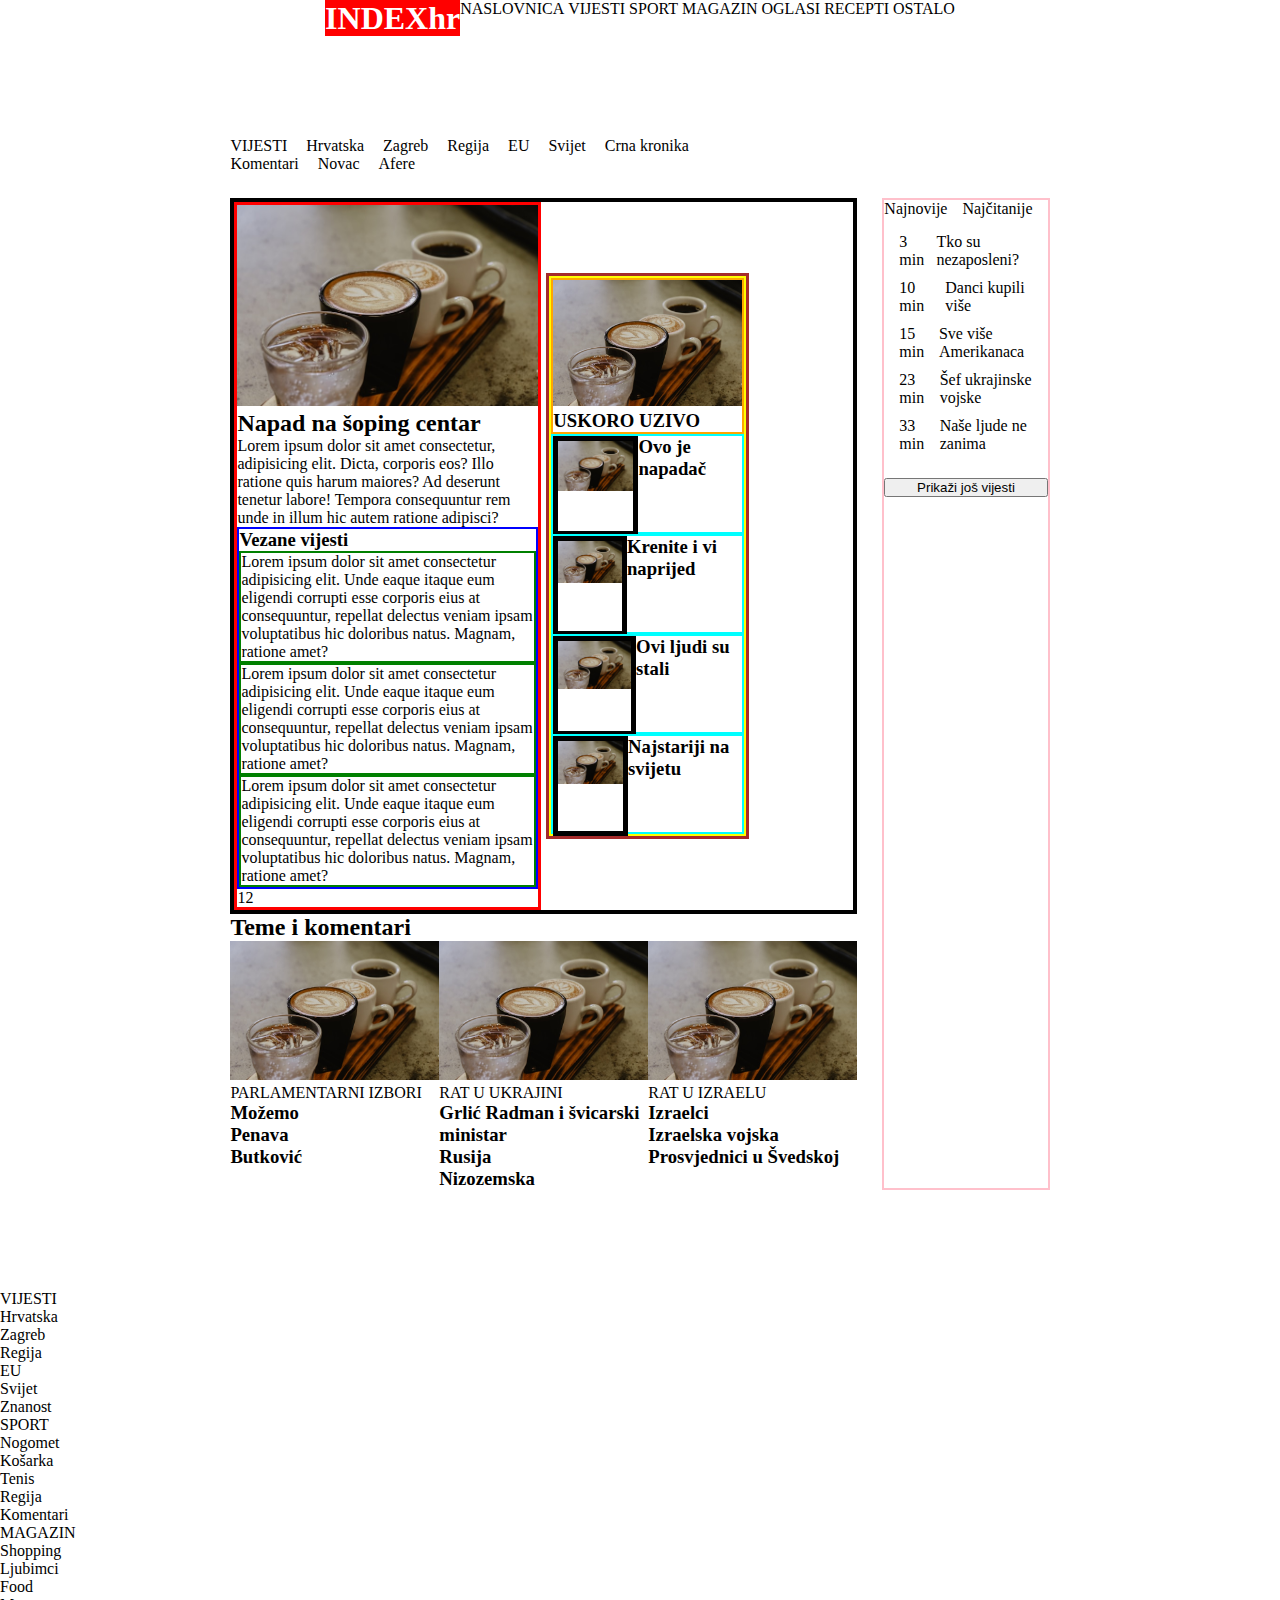
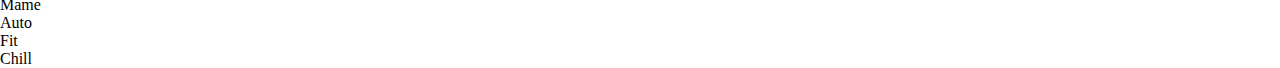
==== index.html @ 32e8eaab "Sidebar fix" ====
<!DOCTYPE html>
<html>
    <head>
        <meta name="viewport" content="width=device-width, initial-scale=1.0">
        <title>HTML & CSS practice</title>
        <link rel="stylesheet" href="style.css">
    </head>
    <body>
        <header>
            <!-- Glavna navigacija -->
            <div class="header-navbar">
                <h1 class="logo-h1"><a class="logo"  href="#" >INDEXhr</a></h1>
                <ul>
                    <li class="header-nav-item"><a href="#">NASLOVNICA</a></li>
                    <li class="header-nav-item"><a href="#">VIJESTI</a></li>
                    <li class="header-nav-item"><a href="#">SPORT</a></li>
                    <li class="header-nav-item"><a href="#">MAGAZIN</a></li>
                    <li class="header-nav-item"><a href="#">OGLASI</a></li>
                    <li class="header-nav-item"><a href="#">RECEPTI</a></li>
                    <li class="header-nav-item"><a href="#">OSTALO</a></li>
                </ul>
            </div>
        </header>

        
        <div class="main-homepage">
        
            <!-- navigacija po kategoriji -->
            <div class="category-main">
                <ul class="nav">
                    <li><a href="#">VIJESTI</a></li>
                    <li><a href="#">Hrvatska</a></li>
                    <li><a href="#">Zagreb</a></li>
                    <li><a href="#">Regija</a></li>
                    <li><a href="#">EU</a></li>
                    <li><a href="#">Svijet</a></li>
                    <li><a href="#">Crna kronika</a></li>
                    <li><a href="#">Komentari</a></li>
                    <li><a href="#">Novac</a></li>
                    <li><a href="#">Afere</a></li>
                </ul>
            </div>
        

            <!-- glavni kontent-->
            <div class="main-category-content">
                <div class="top-box">
                    <!-- veci dio -->
                    <div class="left-part">
                        <div class="first-news">
                            <a class="vijesti-text-hover" href="#">
                                <div class="img-holder">
                                    <img src="./imgs/1.jpg" alt="Slika se ucitava">

                                </div>
                                <h2 class="title">Napad na šoping centar</h2>
                            </a>
                            <div class="summary">
                                <p>Lorem ipsum dolor sit amet consectetur, adipisicing elit. Dicta, corporis eos? Illo ratione quis harum maiores? Ad deserunt tenetur labore! Tempora consequuntur rem unde in illum hic autem ratione adipisci?</p>
                            </div>
                        </div>
                        
                        <div class="home-related-holder">
                            <h3 class="main-title">Vezane vijesti</h3>
                            <ul>
                                <li class="vezane-vijesti-li"><a class="vijesti-text-hover" href="#">Lorem ipsum dolor sit amet consectetur adipisicing elit. Unde eaque itaque eum eligendi corrupti esse corporis eius at consequuntur, repellat delectus veniam ipsam voluptatibus hic doloribus natus. Magnam, ratione amet?</a></li>
                                <li class="vezane-vijesti-li"><a class="vijesti-text-hover" href="#">Lorem ipsum dolor sit amet consectetur adipisicing elit. Unde eaque itaque eum eligendi corrupti esse corporis eius at consequuntur, repellat delectus veniam ipsam voluptatibus hic doloribus natus. Magnam, ratione amet?</a></li>
                                <li class="vezane-vijesti-li"><a class="vijesti-text-hover" href="#">Lorem ipsum dolor sit amet consectetur adipisicing elit. Unde eaque itaque eum eligendi corrupti esse corporis eius at consequuntur, repellat delectus veniam ipsam voluptatibus hic doloribus natus. Magnam, ratione amet?</a></li>
                            </ul>
                        </div>
                        <a class="comments" href="#">
                            <i class="comment-img"></i>
                            <span class="comment-count">12</span>
                        </a>
    
                    </div>
                    
                    
                    <!-- jednako velik kao left part -->
                    <div class="right-part">
                        <div class="other-news-holder ">
                            <a class="news-item-container" href="#">
                                <div class="news-item-holder ">
                                        <div class="img-holder">
                                            <img src="./imgs/1.jpg" alt="Slika se ucitava">
                                        </div>
                                    <h3 class="title">USKORO UZIVO</h3>
                                </div>
                            </a>
                            <a class="news-item-container" href="#">
                                <div class="news-item-holder flex">
                                    <div class="img-holder">
                                        <img src="./imgs/1.jpg" alt="Slika se ucitava">
                                    </div>
                                    <h3 class="title">Ovo je napadač</h3>
                                </div>
                            </a>
                            <a class="news-item-container" href="#">
                                <div class="news-item-holder flex">
                                    
                                    <div class="img-holder">
                                        <img src="./imgs/1.jpg" alt="Slika se ucitava">
                                    </div>
                                    <h3 class="title">Krenite i vi naprijed</h3>
                                </div>
                            </a>
                            <a class="news-item-container" href="#">
                                <div class="news-item-holder flex">
                                    
                                    <div class="img-holder">
                                        <img src="./imgs/1.jpg" alt="Slika se ucitava">
                                    </div>
                                    <h3 class="title">Ovi ljudi su stali</h3>
                                </div>
                            </a>
                            <a class="news-item-container" href="#">
                                <div class="news-item-holder flex">
                                    
                                    <div class="img-holder">
                                        <img src="./imgs/1.jpg" alt="Slika se ucitava">
                                    </div>
                                    <h3 class="title">Najstariji na svijetu</h3>
                                </div>
                            </a>
                        </div>
                    </div>
                </div>

                <!-- sirina kao top box -->
                <div class="featured-container">
                    <h2 class="main-title">Teme i komentari</h2>
                    <div class="flex">
                        <div class="featured-item">
                            <a class="vijesti-text-hover">
                                <div class="img-holder">
                                    <img src="./imgs/1.jpg" alt="Slika se ucitava">
                                </div>
                                <div class="topic vijesti-text">PARLAMENTARNI IZBORI</div>
                            </a>
                            <div>
                                <a class="vijesti-text-hover" href="#">
                                    <h3 class="title">Možemo</h3>
                                </a>
                                <a class="vijesti-text-hover" href="#">
                                    <h3 class="title">Penava</h3>
                                </a>
                                <a class="vijesti-text-hover" href="#">
                                    <h3 class="title">Butković</h3>
                                </a>
                            </div>
                        </div>
                        <div class="featured-item">
                            <a class="vijesti-text-hover">
                                <div class="img-holder">
                                    <img src="./imgs/1.jpg" alt="Slika se ucitava">
                                </div>
                                <div class="topic vijesti-text">RAT U UKRAJINI</div>
                            </a>
                            <div>
                                <a class="vijesti-text-hover" href="#">
                                    <h3 class="title">Grlić Radman i švicarski ministar</h3>
                                </a>
                                <a class="vijesti-text-hover" href="#">
                                    <h3 class="title">Rusija</h3>
                                </a>
                                <a class="vijesti-text-hover" href="#">
                                    <h3 class="title">Nizozemska</h3>
                                </a>
                            </div>
                        </div>
                        <div class="featured-item">
                            <a class="vijesti-text-hover">
                                <div class="img-holder">
                                    <img src="./imgs/1.jpg" alt="Slika se ucitava">
                                </div>
                                <div class="topic vijesti-text">RAT U IZRAELU</div>
                            </a>
                            <div>
                                <a class="vijesti-text-hover" href="#">
                                    <h3 class="title">Izraelci</h3>
                                </a>
                                <a class="vijesti-text-hover" href="#">
                                    <h3 class="title">Izraelska vojska</h3>
                                </a>
                                <a class="vijesti-text-hover" href="#">
                                    <h3 class="title">Prosvjednici u Švedskoj</h3>
                                </a>
                            </div>
                        </div>
                    </div>
                </div>
            </div>
            
            <!-- desno od main content-a -->
            <div class="home-category-timeline">
                <div class="home-cube">
                    <ul class="nav timeline-tab flex">
                        <li><a href="#">Najnovije</a></li>
                        <li><a href="#">Najčitanije</a></li>
                    </ul>
                    <div class="tab-content">
                        <ul class="ul-tab-content">
                            <li class="flex">
                                <div class="side-time">
                                    <span>3</span>
                                    <span>min</span>
                                </div>
                                <div class="title-box">
                                    <a class="vijesti-text-hover" href="#">Tko su nezaposleni?</a>
                                </div>
                            </li>
                            <li class="flex">
                                <div class="side-time">
                                    <span>10</span>
                                    <span>min</span>
                                </div>
                                <div class="title-box">
                                    <a class="vijesti-text-hover" href="#">Danci kupili više</a>
                                </div>
                            </li>
                            <li class="flex">
                                <div class="side-time">
                                    <span>15</span>
                                    <span>min</span>
                                </div>
                                <div class="title-box">
                                    <a class="vijesti-text-hover" href="#">Sve više Amerikanaca</a>
                                </div>
                            </li>
                            <li class="flex">
                                <div class="side-time">
                                    <span>23</span>
                                    <span>min</span>
                                </div>
                                <div class="title-box">
                                    <a class="vijesti-text-hover" href="#">Šef ukrajinske vojske</a>
                                </div>
                            </li>
                            <li class="flex">
                                <div class="side-time">
                                    <span>33</span>
                                    <span>min</span>
                                </div>
                                <div class="title-box">
                                    <a class="vijesti-text-hover" href="#">Naše ljude ne zanima</a>
                                </div>
                            </li>
                        </ul>
                        <button>Prikaži još vijesti</button>
                    </div>
                </div>
            </div>
        
        </div>
        <footer>
            <nav>
                <nav id="menu-footer">
                    <ul>
                        <li><a href="#">VIJESTI</a></li>
                        <li><a href="#">Hrvatska</a></li>
                        <li><a href="#">Zagreb</a></li>
                        <li><a href="#">Regija</a></li>
                        <li><a href="#">EU</a></li>
                        <li><a href="#">Svijet</a></li>
                        <li><a href="#">Znanost</a></li>
                    </ul>
                    <ul>
                        <li><a href="#">SPORT</a></li>
                        <li><a href="#">Nogomet</a></li>
                        <li><a href="#">Košarka</a></li>
                        <li><a href="#">Tenis</a></li>
                        <li><a href="#">Regija</a></li>
                        <li><a href="#">Komentari</a></li>
                    </ul>
                    <ul>
                        <li><a href="#">MAGAZIN</a></li>
                        <li><a href="#">Shopping</a></li>
                        <li><a href="#">Ljubimci</a></li>
                        <li><a href="#">Food</a></li>
                        <li><a href="#">Mame</a></li>
                        <li><a href="#">Auto</a></li>
                        <li><a href="#">Fit</a></li>
                        <li><a href="#">Chill</a></li>
                    </ul>
                </nav>
            </nav>
        </footer>
    </body>
</html>
---- style.css ----
*{
  padding: 0;
  margin: 0;
  box-sizing: border-box;
}
.header-navbar{
  width: 100%;
  background-color: white;
  overflow: auto;
  display: flex;
  justify-content: center;
}

a.logo{
  background-color: red;
  color: white;
  text-decoration: none;
}

a.logo:hover{
  color: white;
}

.header-navbar h1.logo-h1{
  text-align: center;
}

.header-navbar ul{
  list-style: none;
  text-align: left;
}

.header-navbar ul li{
  display: inline;
}

a{
  text-decoration: none;
  color: black;
}

a:hover{
  color: red;
}

.category-main ul{
  list-style: none;
  text-align: left;
}

.category-main ul li{
  display: inline;
}


.main-homepage{
  padding: 100px;
  display: grid;
  grid-template-columns: repeat(8, 1fr);
  grid-auto-rows: minmax(15px, auto);
  gap: 25px;
}


.category-main{
  grid-row: 1;
  grid-column: 2/6;
}


.main-category-content{
  grid-row: 2;
  grid-column: 2/7;
}

.home-category-timeline{
  border: 2px solid pink;
  grid-row: 2;
  grid-column: 7/8;
}


.top-box{
  display: grid;
  justify-content: center;
  align-items: center;
  grid-template-columns: repeat(6, 1fr);
  column-gap: 5px;
  gap: 5px;
  border: 4px solid black;
}

.left-part{
  grid-column: 1/4;
  grid-row: 1;
  border: 3px solid red;
}

.right-part{
  grid-column: 4/6;
  grid-row: 1;
  border: 3px solid brown;
}

.other-news-holder{
  display: grid;
  justify-content: center;
  align-items: center;
  border: 2px solid yellow;


}


.home-related-holder{
  border: 2px solid blue;
}

.home-related-holder li{
  list-style: none;
}

.vezane-vijesti-li{
  border: 2px solid green;
}


.news-item-holder{
  border: 2px solid orange;

}

.news-item-holder.flex{
  border: 2px solid cyan;
  height: 100px;

}

.news-item-holder.flex .img-holder{
  border:5px solid black;
  display: inline-block;
  height: 100px;
  width: 100px;
}

.flex{
  display:flex;
}

img{
  width: 100%;
  object-fit: contain;
}

.nav.timeline-tab li{
  list-style: none;
}

.ul-tab-content{
  padding: 5px;
  margin: 10px;
}

.ul-tab-content li{
  list-style: none;
}

.ul-tab-content li span{
  width: 100%;
}

.title-box{
  padding-left: 10px;
  padding-bottom: 10px;
}

button{
  width: 100%;
}

.nav li{
  padding-right: 15px;
}

.nav li a:hover{
  text-decoration: underline;
}
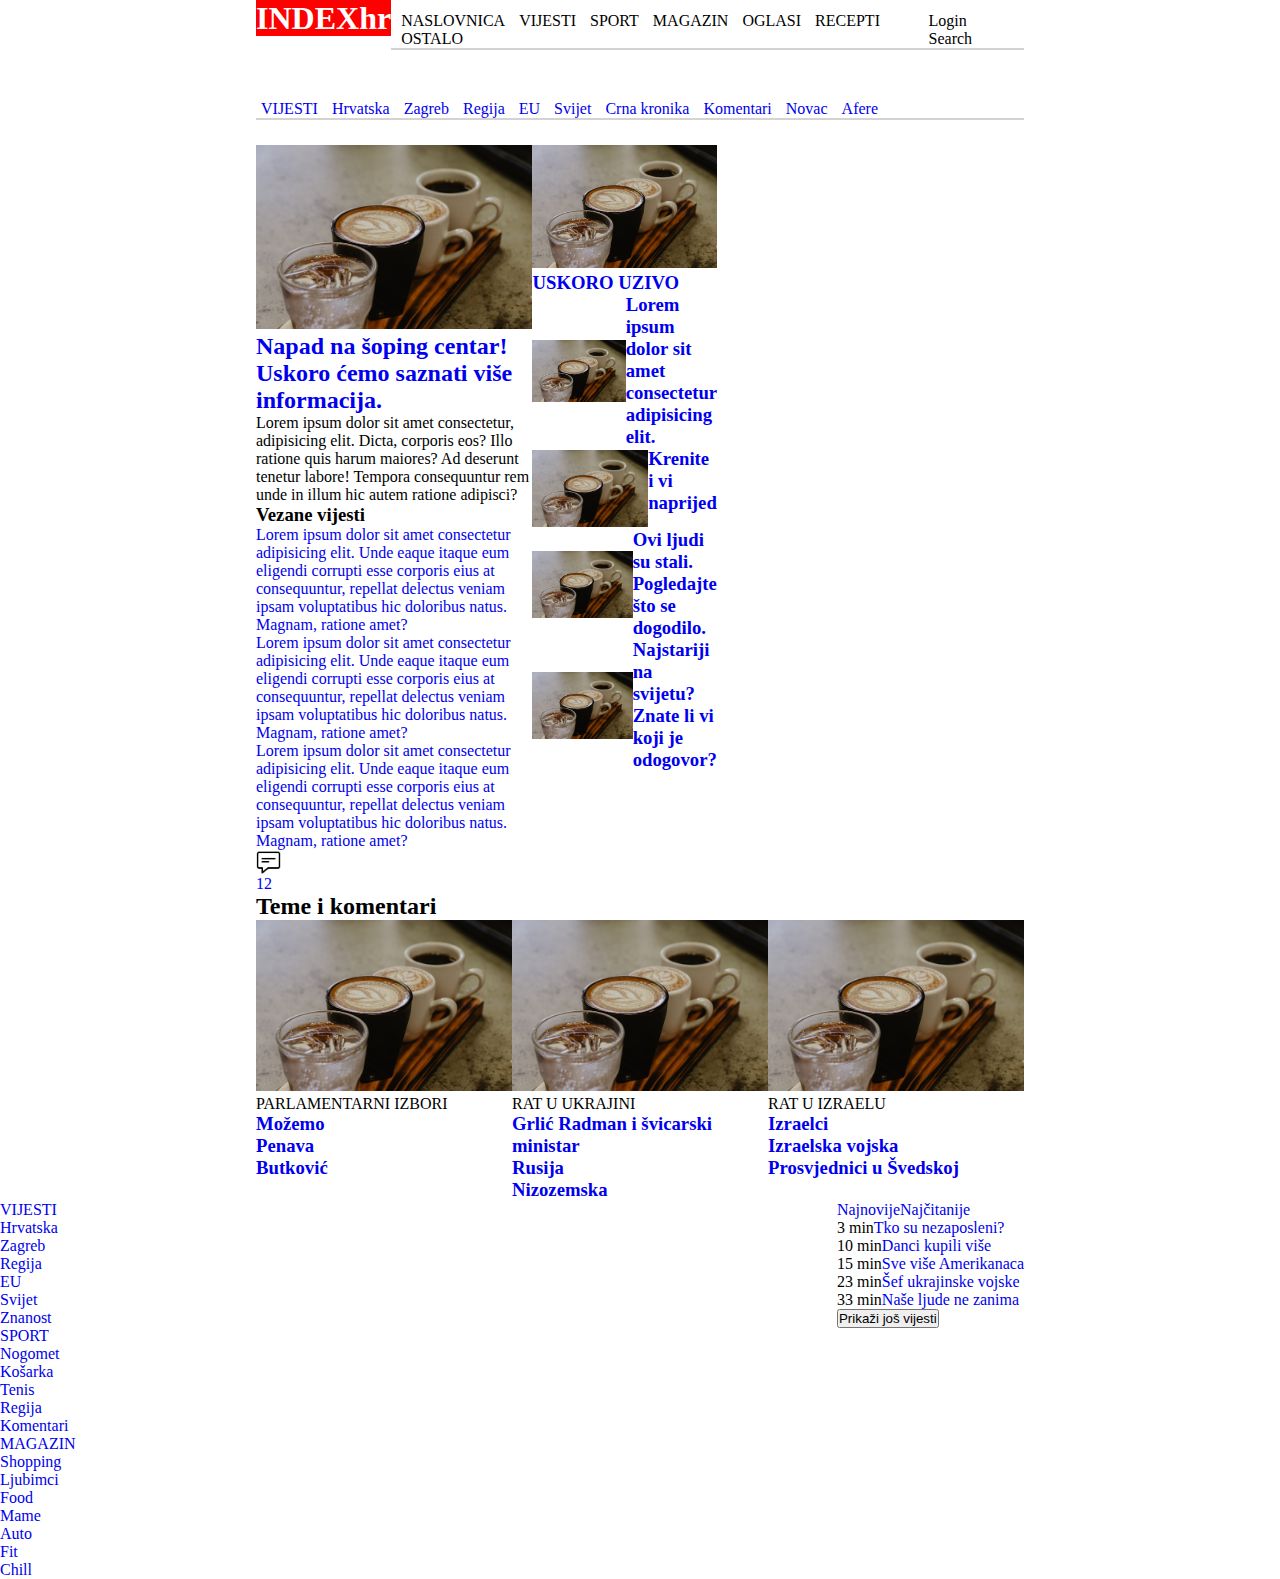
==== commit cf34b804: "Trying another stylesheet" ====
--- a/index.html
+++ b/index.html
@@ -3,7 +3,7 @@
     <head>
         <meta name="viewport" content="width=device-width, initial-scale=1.0">
         <title>HTML & CSS practice</title>
-        <link rel="stylesheet" href="style.css">
+        <link rel="stylesheet" href="css/style2.css">
     </head>
     <body>
         <header>
@@ -11,13 +11,17 @@
             <div class="header-navbar">
                 <h1 class="logo-h1"><a class="logo"  href="#" >INDEXhr</a></h1>
                 <ul>
-                    <li class="header-nav-item"><a href="#">NASLOVNICA</a></li>
-                    <li class="header-nav-item"><a href="#">VIJESTI</a></li>
-                    <li class="header-nav-item"><a href="#">SPORT</a></li>
-                    <li class="header-nav-item"><a href="#">MAGAZIN</a></li>
-                    <li class="header-nav-item"><a href="#">OGLASI</a></li>
-                    <li class="header-nav-item"><a href="#">RECEPTI</a></li>
-                    <li class="header-nav-item"><a href="#">OSTALO</a></li>
+                    <li><a href="#">NASLOVNICA</a></li>
+                    <li><a href="#">VIJESTI</a></li>
+                    <li><a href="#">SPORT</a></li>
+                    <li><a href="#">MAGAZIN</a></li>
+                    <li><a href="#">OGLASI</a></li>
+                    <li><a href="#">RECEPTI</a></li>
+                    <li><a href="#">OSTALO</a></li>
+                </ul>
+                <ul class="to-right">
+                    <li><a href="#">Login</a></li>
+                    <li><a href="#">Search</a></li>
                 </ul>
             </div>
         </header>
@@ -53,7 +57,7 @@
                                     <img src="./imgs/1.jpg" alt="Slika se ucitava">
 
                                 </div>
-                                <h2 class="title">Napad na šoping centar</h2>
+                                <h2 class="title">Napad na šoping centar! Uskoro ćemo saznati više informacija. </h2>
                             </a>
                             <div class="summary">
                                 <p>Lorem ipsum dolor sit amet consectetur, adipisicing elit. Dicta, corporis eos? Illo ratione quis harum maiores? Ad deserunt tenetur labore! Tempora consequuntur rem unde in illum hic autem ratione adipisci?</p>
@@ -69,7 +73,9 @@
                             </ul>
                         </div>
                         <a class="comments" href="#">
-                            <i class="comment-img"></i>
+                            <div class="comment-img">
+                                <img src="./imgs/comment.png">
+                            </div>
                             <span class="comment-count">12</span>
                         </a>
     
@@ -79,20 +85,22 @@
                     <!-- jednako velik kao left part -->
                     <div class="right-part">
                         <div class="other-news-holder ">
-                            <a class="news-item-container" href="#">
-                                <div class="news-item-holder ">
-                                        <div class="img-holder">
-                                            <img src="./imgs/1.jpg" alt="Slika se ucitava">
-                                        </div>
-                                    <h3 class="title">USKORO UZIVO</h3>
-                                </div>
-                            </a>
-                            <a class="news-item-container" href="#">
-                                <div class="news-item-holder flex">
-                                    <div class="img-holder">
-                                        <img src="./imgs/1.jpg" alt="Slika se ucitava">
-                                    </div>
-                                    <h3 class="title">Ovo je napadač</h3>
+                            <div class="bigger-other">
+                                <a class="news-item-container" href="#">
+                                    <div class="news-item-holder ">
+                                            <div class="img-holder">
+                                                <img src="./imgs/1.jpg" alt="Slika se ucitava">
+                                            </div>
+                                        <h3 class="title">USKORO UZIVO</h3>
+                                    </div>
+                                </a>
+                            </div>
+                            <a class="news-item-container" href="#">
+                                <div class="news-item-holder flex">
+                                    <div class="img-holder">
+                                        <img src="./imgs/1.jpg" alt="Slika se ucitava">
+                                    </div>
+                                    <h3 class="title">Lorem ipsum dolor sit amet consectetur adipisicing elit.</h3>
                                 </div>
                             </a>
                             <a class="news-item-container" href="#">
@@ -110,7 +118,7 @@
                                     <div class="img-holder">
                                         <img src="./imgs/1.jpg" alt="Slika se ucitava">
                                     </div>
-                                    <h3 class="title">Ovi ljudi su stali</h3>
+                                    <h3 class="title">Ovi ljudi su stali. Pogledajte što se dogodilo.</h3>
                                 </div>
                             </a>
                             <a class="news-item-container" href="#">
@@ -119,7 +127,7 @@
                                     <div class="img-holder">
                                         <img src="./imgs/1.jpg" alt="Slika se ucitava">
                                     </div>
-                                    <h3 class="title">Najstariji na svijetu</h3>
+                                    <h3 class="title">Najstariji na svijetu? Znate li vi koji je odogovor?</h3>
                                 </div>
                             </a>
                         </div>
@@ -193,7 +201,6 @@
             
             <!-- desno od main content-a -->
             <div class="home-category-timeline">
-                <div class="home-cube">
                     <ul class="nav timeline-tab flex">
                         <li><a href="#">Najnovije</a></li>
                         <li><a href="#">Najčitanije</a></li>
@@ -248,41 +255,38 @@
                         </ul>
                         <button>Prikaži još vijesti</button>
                     </div>
-                </div>
             </div>
         
         </div>
         <footer>
-            <nav>
-                <nav id="menu-footer">
-                    <ul>
-                        <li><a href="#">VIJESTI</a></li>
-                        <li><a href="#">Hrvatska</a></li>
-                        <li><a href="#">Zagreb</a></li>
-                        <li><a href="#">Regija</a></li>
-                        <li><a href="#">EU</a></li>
-                        <li><a href="#">Svijet</a></li>
-                        <li><a href="#">Znanost</a></li>
-                    </ul>
-                    <ul>
-                        <li><a href="#">SPORT</a></li>
-                        <li><a href="#">Nogomet</a></li>
-                        <li><a href="#">Košarka</a></li>
-                        <li><a href="#">Tenis</a></li>
-                        <li><a href="#">Regija</a></li>
-                        <li><a href="#">Komentari</a></li>
-                    </ul>
-                    <ul>
-                        <li><a href="#">MAGAZIN</a></li>
-                        <li><a href="#">Shopping</a></li>
-                        <li><a href="#">Ljubimci</a></li>
-                        <li><a href="#">Food</a></li>
-                        <li><a href="#">Mame</a></li>
-                        <li><a href="#">Auto</a></li>
-                        <li><a href="#">Fit</a></li>
-                        <li><a href="#">Chill</a></li>
-                    </ul>
-                </nav>
+            <nav class="menu-footer">
+                <ul>
+                    <li><a href="#">VIJESTI</a></li>
+                    <li><a href="#">Hrvatska</a></li>
+                    <li><a href="#">Zagreb</a></li>
+                    <li><a href="#">Regija</a></li>
+                    <li><a href="#">EU</a></li>
+                    <li><a href="#">Svijet</a></li>
+                    <li><a href="#">Znanost</a></li>
+                </ul>
+                <ul>
+                    <li><a href="#">SPORT</a></li>
+                    <li><a href="#">Nogomet</a></li>
+                    <li><a href="#">Košarka</a></li>
+                    <li><a href="#">Tenis</a></li>
+                    <li><a href="#">Regija</a></li>
+                    <li><a href="#">Komentari</a></li>
+                </ul>
+                <ul>
+                    <li><a href="#">MAGAZIN</a></li>
+                    <li><a href="#">Shopping</a></li>
+                    <li><a href="#">Ljubimci</a></li>
+                    <li><a href="#">Food</a></li>
+                    <li><a href="#">Mame</a></li>
+                    <li><a href="#">Auto</a></li>
+                    <li><a href="#">Fit</a></li>
+                    <li><a href="#">Chill</a></li>
+                </ul>
             </nav>
         </footer>
     </body>
--- a/css/style2.css
+++ b/css/style2.css
@@ -0,0 +1,109 @@
+/* Globalno */
+*{
+    margin: 0;
+    padding: 0;
+}
+
+a{
+    text-decoration: none;
+}
+
+ul li{
+    list-style: none;
+}
+
+
+/* Header */
+.header-navbar{
+    display: flex;
+    margin: auto;
+    width: 60%;
+}
+
+.header-navbar h1 a{
+    color: white;
+    background-color: red;
+}
+
+.header-navbar ul{
+    padding-top: 12px;
+    border-bottom: 2px solid lightgrey;
+    width: 100%;
+   
+}
+
+.header-navbar .to-right{
+    width: 20%;
+}
+
+.header-navbar li{
+    display: inline;
+    padding-left: 10px;
+}
+
+.header-navbar li a{
+    color:black;
+}
+
+.header-navbar li a:hover{
+    color:red;
+}
+
+/* Main */
+.main-homepage{
+    width: 60%;
+    margin: auto;
+    padding-top: 50px;
+}
+
+/* Main navigacija*/
+.category-main{
+    display: flex;
+    border-bottom: 2px solid lightgray;
+}
+
+.category-main ul li{
+    display: inline;
+    padding: 5px;
+    
+}
+
+/* Glavni kontent */
+.main-category-content{
+    padding-top: 25px;
+}
+
+/* Top box */
+.top-box{
+    width: 60%;
+    display: flex;
+
+}
+
+.top-box .left-part{
+    width: 60%;
+}
+
+.comment-img{
+    width: 25px;
+    height: 25px;
+}
+
+.top-box .right-part{
+    width: 40%;
+    float: right;
+}
+
+.home-category-timeline{
+    float: right;
+}
+
+img {
+    width: 100%; /* or any custom size */
+    height: 100%; 
+    object-fit: contain;
+}
+
+.flex{
+    display:flex
+}
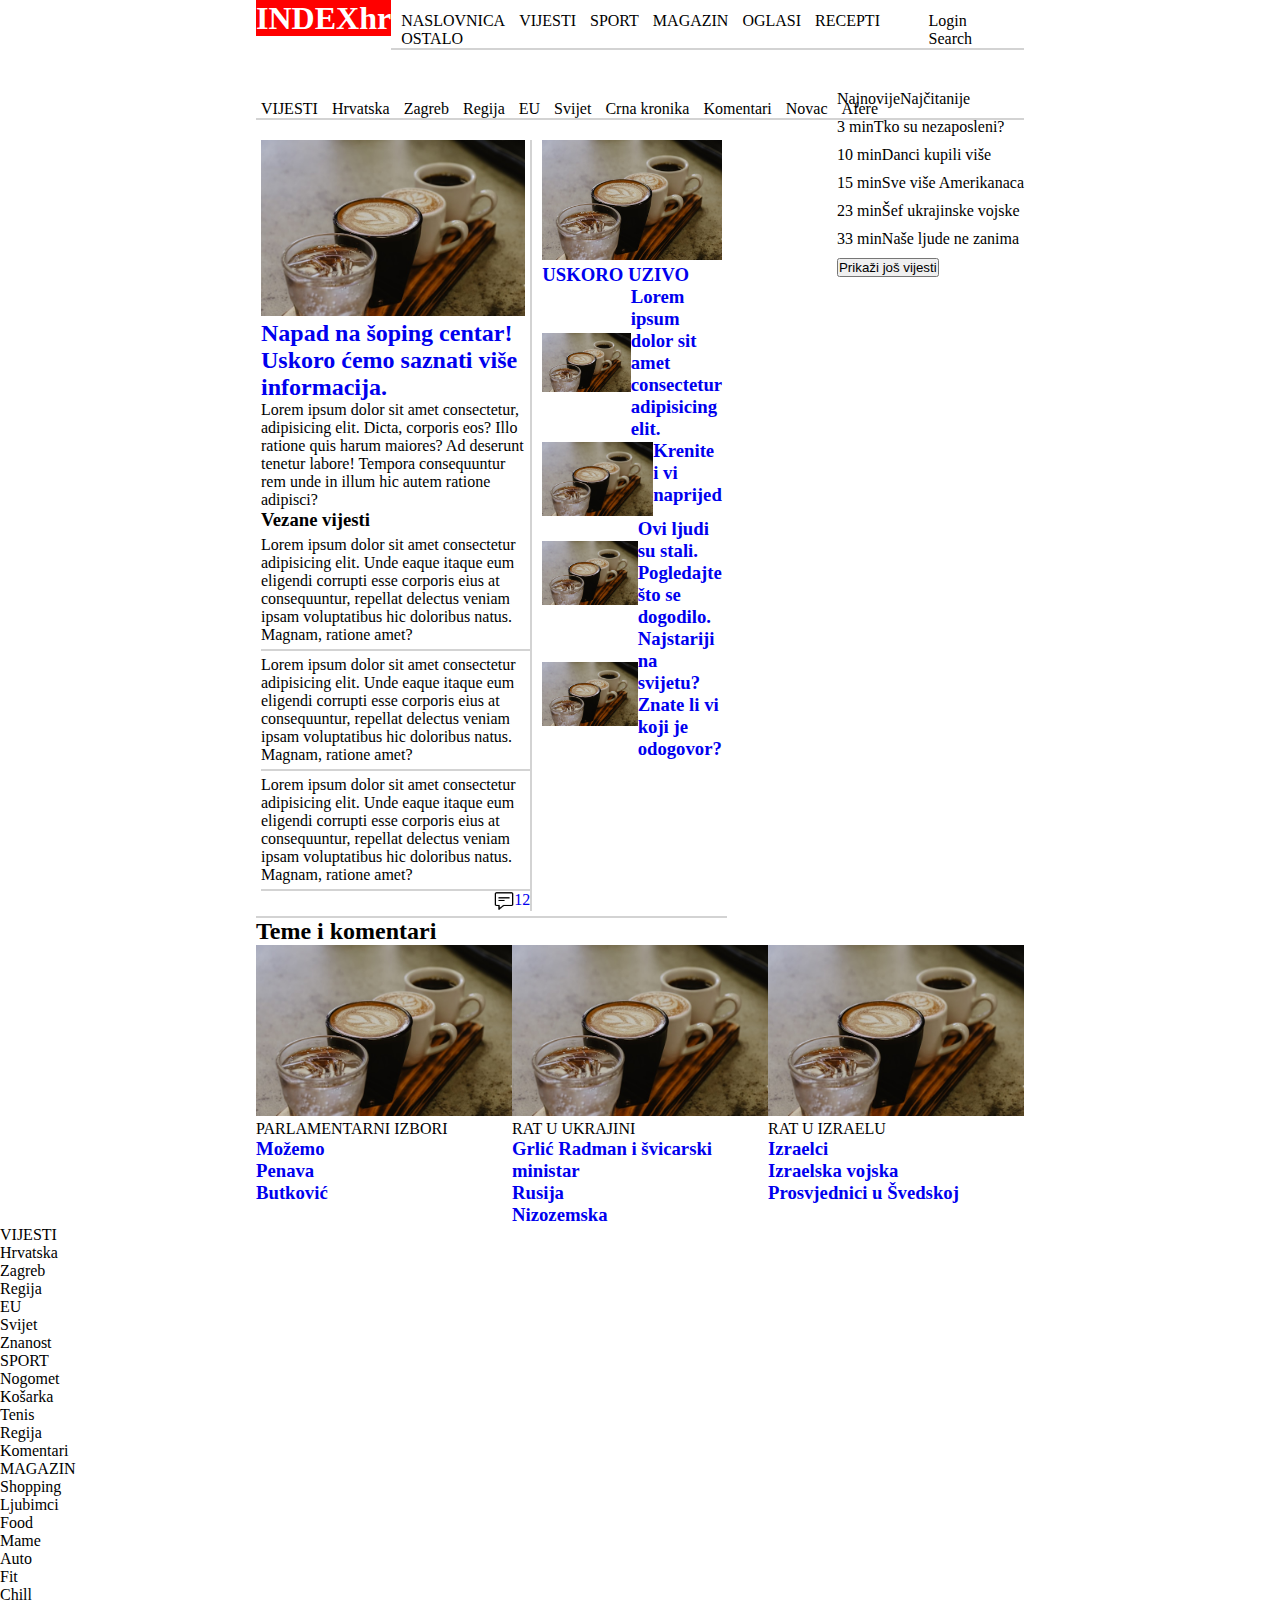
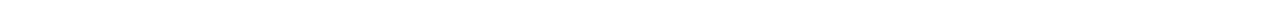
==== commit f17fa7f1: "Fixing css" ====
--- a/index.html
+++ b/index.html
@@ -72,7 +72,7 @@
                                 <li class="vezane-vijesti-li"><a class="vijesti-text-hover" href="#">Lorem ipsum dolor sit amet consectetur adipisicing elit. Unde eaque itaque eum eligendi corrupti esse corporis eius at consequuntur, repellat delectus veniam ipsam voluptatibus hic doloribus natus. Magnam, ratione amet?</a></li>
                             </ul>
                         </div>
-                        <a class="comments" href="#">
+                        <a class="comments flex" href="#">
                             <div class="comment-img">
                                 <img src="./imgs/comment.png">
                             </div>
--- a/css/style2.css
+++ b/css/style2.css
@@ -10,6 +10,20 @@
 
 ul li{
     list-style: none;
+}
+
+ul li a{
+    color: black;
+}
+
+ul li a:hover{
+    color: red;
+}
+
+img {
+    width: 100%; 
+    height: 100%; 
+    object-fit: contain;
 }
 
 
@@ -70,38 +84,64 @@
 
 /* Glavni kontent */
 .main-category-content{
-    padding-top: 25px;
+    padding-top: 15px;
 }
 
 /* Top box */
 .top-box{
     width: 60%;
     display: flex;
+    border-bottom: solid 2px lightgray;
+    padding: 5px;
 
 }
 
 .top-box .left-part{
     width: 60%;
+    border-right: solid 2px lightgray;
+}
+
+.left-part .first-news{
+    padding-right: 5px;
+}
+
+.home-related-holder{
+}
+
+.home-related-holder ul li{
+    padding-bottom: 5px;
+    padding-top: 5px;
+    border-bottom: solid 2px lightgray;
+}
+
+.comments{
+    float:right;
 }
 
 .comment-img{
-    width: 25px;
-    height: 25px;
+    width: 20px;
+    height: 20px;
 }
 
 .top-box .right-part{
     width: 40%;
-    float: right;
+    padding-left: 10px;
 }
 
+
+/* Time line */ 
 .home-category-timeline{
-    float: right;
+    position: absolute;
+    top: 90px;
+    right: 20%;
 }
 
-img {
-    width: 100%; /* or any custom size */
-    height: 100%; 
-    object-fit: contain;
+.home-category-timeline .tab-content{
+    padding-top: 10px;
+}
+
+.ul-tab-content li{
+    padding-bottom: 10px;
 }
 
 .flex{
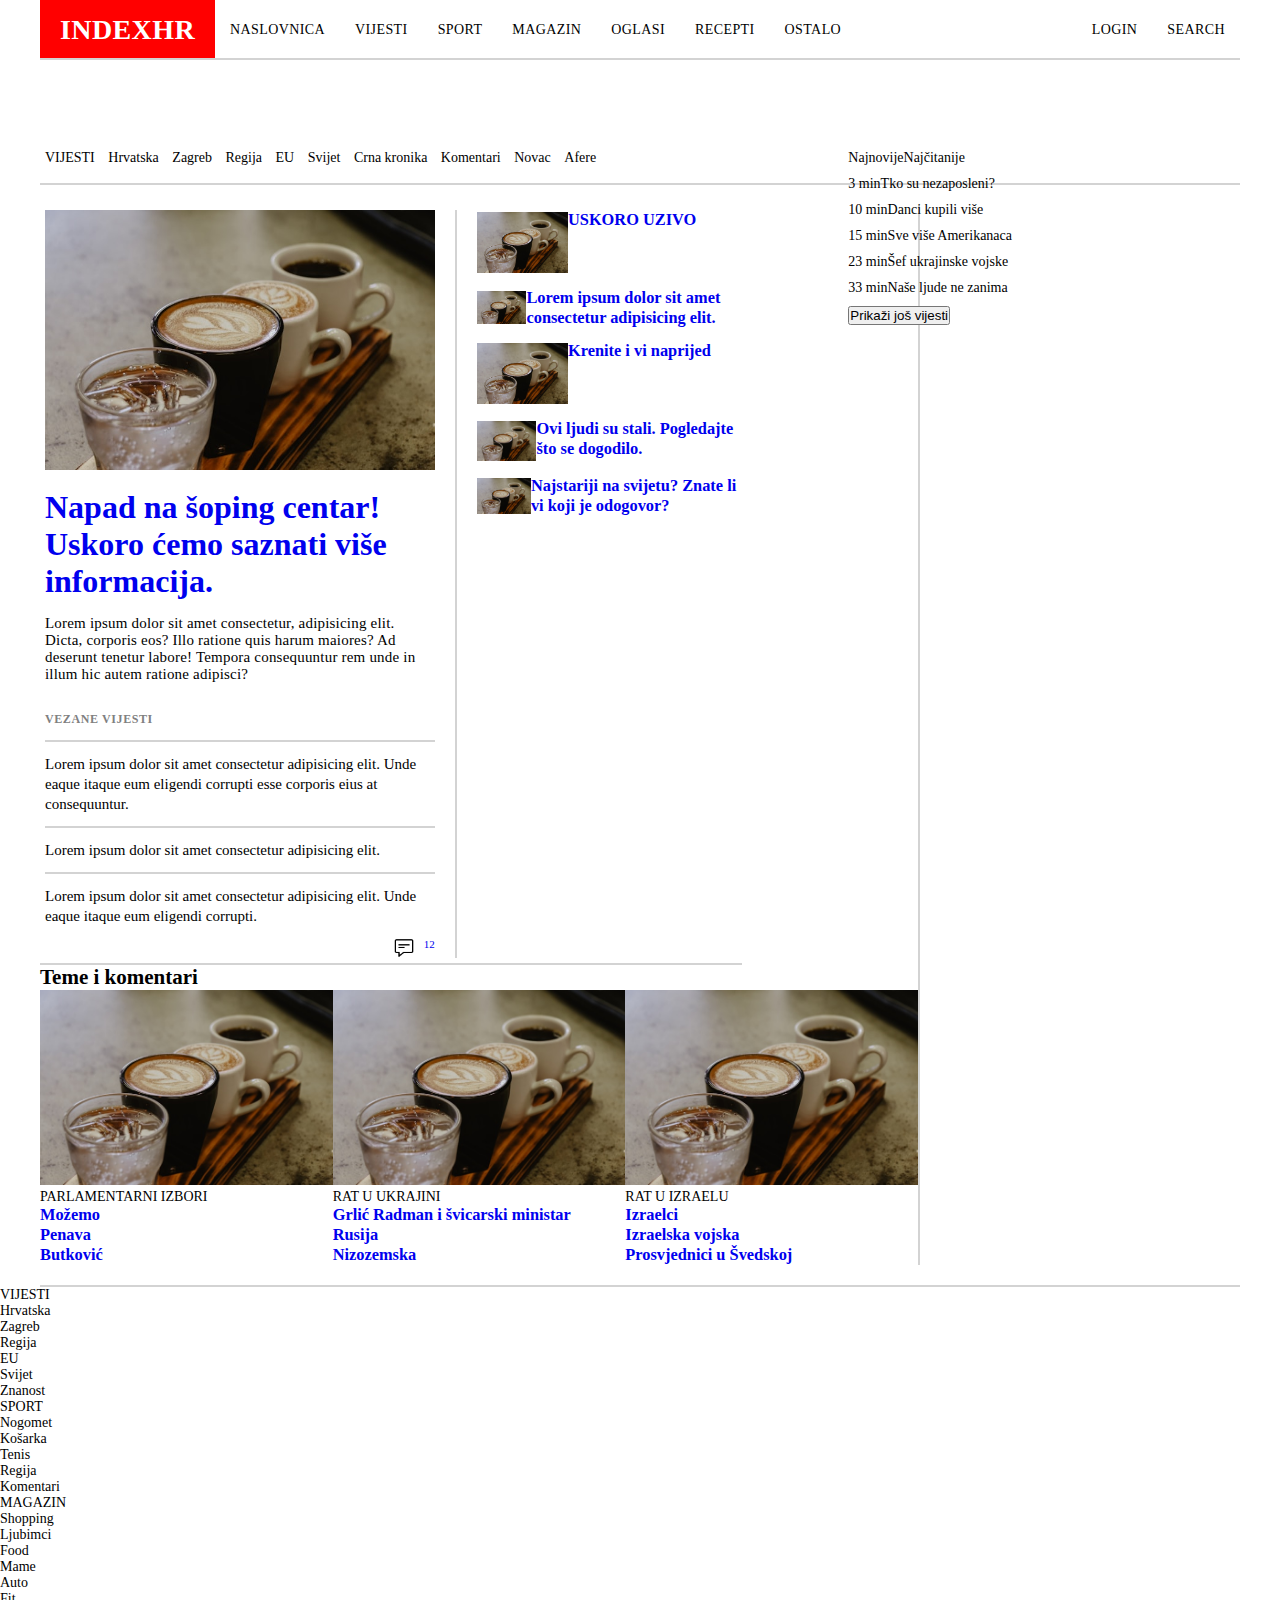
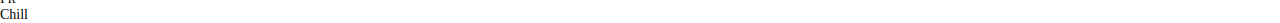
==== commit 05c367ef: "Fixing css round 2" ====
--- a/index.html
+++ b/index.html
@@ -10,19 +10,21 @@
             <!-- Glavna navigacija -->
             <div class="header-navbar">
                 <h1 class="logo-h1"><a class="logo"  href="#" >INDEXhr</a></h1>
-                <ul>
-                    <li><a href="#">NASLOVNICA</a></li>
-                    <li><a href="#">VIJESTI</a></li>
-                    <li><a href="#">SPORT</a></li>
-                    <li><a href="#">MAGAZIN</a></li>
-                    <li><a href="#">OGLASI</a></li>
-                    <li><a href="#">RECEPTI</a></li>
-                    <li><a href="#">OSTALO</a></li>
-                </ul>
-                <ul class="to-right">
-                    <li><a href="#">Login</a></li>
-                    <li><a href="#">Search</a></li>
-                </ul>
+                <nav class="header-nav">
+                    <ul>
+                        <li><a href="#">NASLOVNICA</a></li>
+                        <li><a href="#">VIJESTI</a></li>
+                        <li><a href="#">SPORT</a></li>
+                        <li><a href="#">MAGAZIN</a></li>
+                        <li><a href="#">OGLASI</a></li>
+                        <li><a href="#">RECEPTI</a></li>
+                        <li><a href="#">OSTALO</a></li>
+                    </ul>
+                    <ul class="to-right">
+                        <li><a href="#">Login</a></li>
+                        <li><a href="#">Search</a></li>
+                    </ul>
+                </nav>
             </div>
         </header>
 
@@ -46,153 +48,155 @@
             </div>
         
 
-            <!-- glavni kontent-->
-            <div class="main-category-content">
-                <div class="top-box">
-                    <!-- veci dio -->
-                    <div class="left-part">
-                        <div class="first-news">
-                            <a class="vijesti-text-hover" href="#">
-                                <div class="img-holder">
-                                    <img src="./imgs/1.jpg" alt="Slika se ucitava">
-
-                                </div>
-                                <h2 class="title">Napad na šoping centar! Uskoro ćemo saznati više informacija. </h2>
+            <!-- glavni kontent--> 
+            <div class="main-category-content flex">
+                <div class="main-category-holder">
+                    <div class="top-box">
+                        <!-- veci dio -->
+                        <div class="left-part">
+                            <div class="first-news">
+                                <a class="vijesti-text-hover" href="#">
+                                    <div class="img-holder">
+                                        <img src="./imgs/1.jpg" alt="Slika se ucitava">
+
+                                    </div>
+                                    <h2 class="title">Napad na šoping centar! Uskoro ćemo saznati više informacija. </h2>
+                                </a>
+                                <div class="summary">
+                                    <p>Lorem ipsum dolor sit amet consectetur, adipisicing elit. Dicta, corporis eos? Illo ratione quis harum maiores? Ad deserunt tenetur labore! Tempora consequuntur rem unde in illum hic autem ratione adipisci?</p>
+                                </div>
+                            </div>
+                            
+                            <div class="home-related-holder">
+                                <h3 class="main-title">Vezane vijesti</h3>
+                                <ul>
+                                    <li><a href="#">Lorem ipsum dolor sit amet consectetur adipisicing elit. Unde eaque itaque eum eligendi corrupti esse corporis eius at consequuntur.</a></li>
+                                    <li><a href="#">Lorem ipsum dolor sit amet consectetur adipisicing elit.</a></li>
+                                    <li><a href="#">Lorem ipsum dolor sit amet consectetur adipisicing elit. Unde eaque itaque eum eligendi corrupti.</a></li>
+                                </ul>
+                            </div>
+                            <a class="comments flex" href="#">
+                                <div class="comment-img">
+                                    <img src="./imgs/comment.png">
+                                </div>
+                                <span class="comment-count">12</span>
                             </a>
-                            <div class="summary">
-                                <p>Lorem ipsum dolor sit amet consectetur, adipisicing elit. Dicta, corporis eos? Illo ratione quis harum maiores? Ad deserunt tenetur labore! Tempora consequuntur rem unde in illum hic autem ratione adipisci?</p>
-                            </div>
+        
                         </div>
                         
-                        <div class="home-related-holder">
-                            <h3 class="main-title">Vezane vijesti</h3>
-                            <ul>
-                                <li class="vezane-vijesti-li"><a class="vijesti-text-hover" href="#">Lorem ipsum dolor sit amet consectetur adipisicing elit. Unde eaque itaque eum eligendi corrupti esse corporis eius at consequuntur, repellat delectus veniam ipsam voluptatibus hic doloribus natus. Magnam, ratione amet?</a></li>
-                                <li class="vezane-vijesti-li"><a class="vijesti-text-hover" href="#">Lorem ipsum dolor sit amet consectetur adipisicing elit. Unde eaque itaque eum eligendi corrupti esse corporis eius at consequuntur, repellat delectus veniam ipsam voluptatibus hic doloribus natus. Magnam, ratione amet?</a></li>
-                                <li class="vezane-vijesti-li"><a class="vijesti-text-hover" href="#">Lorem ipsum dolor sit amet consectetur adipisicing elit. Unde eaque itaque eum eligendi corrupti esse corporis eius at consequuntur, repellat delectus veniam ipsam voluptatibus hic doloribus natus. Magnam, ratione amet?</a></li>
-                            </ul>
-                        </div>
-                        <a class="comments flex" href="#">
-                            <div class="comment-img">
-                                <img src="./imgs/comment.png">
-                            </div>
-                            <span class="comment-count">12</span>
-                        </a>
-    
-                    </div>
-                    
-                    
-                    <!-- jednako velik kao left part -->
-                    <div class="right-part">
-                        <div class="other-news-holder ">
-                            <div class="bigger-other">
-                                <a class="news-item-container" href="#">
-                                    <div class="news-item-holder ">
-                                            <div class="img-holder">
-                                                <img src="./imgs/1.jpg" alt="Slika se ucitava">
-                                            </div>
-                                        <h3 class="title">USKORO UZIVO</h3>
-                                    </div>
-                                </a>
-                            </div>
-                            <a class="news-item-container" href="#">
-                                <div class="news-item-holder flex">
-                                    <div class="img-holder">
-                                        <img src="./imgs/1.jpg" alt="Slika se ucitava">
-                                    </div>
-                                    <h3 class="title">Lorem ipsum dolor sit amet consectetur adipisicing elit.</h3>
-                                </div>
-                            </a>
-                            <a class="news-item-container" href="#">
-                                <div class="news-item-holder flex">
-                                    
-                                    <div class="img-holder">
-                                        <img src="./imgs/1.jpg" alt="Slika se ucitava">
-                                    </div>
-                                    <h3 class="title">Krenite i vi naprijed</h3>
-                                </div>
-                            </a>
-                            <a class="news-item-container" href="#">
-                                <div class="news-item-holder flex">
-                                    
-                                    <div class="img-holder">
-                                        <img src="./imgs/1.jpg" alt="Slika se ucitava">
-                                    </div>
-                                    <h3 class="title">Ovi ljudi su stali. Pogledajte što se dogodilo.</h3>
-                                </div>
-                            </a>
-                            <a class="news-item-container" href="#">
-                                <div class="news-item-holder flex">
-                                    
-                                    <div class="img-holder">
-                                        <img src="./imgs/1.jpg" alt="Slika se ucitava">
-                                    </div>
-                                    <h3 class="title">Najstariji na svijetu? Znate li vi koji je odogovor?</h3>
-                                </div>
-                            </a>
+                        
+                        <!-- jednako velik kao left part -->
+                        <div class="right-part">
+                            <div class="other-news-holder flex">
+                                <div class="bigger-other">
+                                    <a class="news-item-container" href="#">
+                                        <div class="news-item-holder flex">
+                                                <div class="img-holder">
+                                                    <img src="./imgs/1.jpg" alt="Slika se ucitava">
+                                                </div>
+                                            <h3 class="title">USKORO UZIVO</h3>
+                                        </div>
+                                    </a>
+                                </div>
+                                <a class="news-item-container" href="#">
+                                    <div class="news-item-holder flex">
+                                        <div class="img-holder">
+                                            <img src="./imgs/1.jpg" alt="Slika se ucitava">
+                                        </div>
+                                        <h3 class="title">Lorem ipsum dolor sit amet consectetur adipisicing elit.</h3>
+                                    </div>
+                                </a>
+                                <a class="news-item-container" href="#">
+                                    <div class="news-item-holder flex">
+                                        
+                                        <div class="img-holder">
+                                            <img src="./imgs/1.jpg" alt="Slika se ucitava">
+                                        </div>
+                                        <h3 class="title">Krenite i vi naprijed</h3>
+                                    </div>
+                                </a>
+                                <a class="news-item-container" href="#">
+                                    <div class="news-item-holder flex">
+                                        
+                                        <div class="img-holder">
+                                            <img src="./imgs/1.jpg" alt="Slika se ucitava">
+                                        </div>
+                                        <h3 class="title">Ovi ljudi su stali. Pogledajte što se dogodilo.</h3>
+                                    </div>
+                                </a>
+                                <a class="news-item-container" href="#">
+                                    <div class="news-item-holder flex">
+                                        
+                                        <div class="img-holder">
+                                            <img src="./imgs/1.jpg" alt="Slika se ucitava">
+                                        </div>
+                                        <h3 class="title">Najstariji na svijetu? Znate li vi koji je odogovor?</h3>
+                                    </div>
+                                </a>
+                            </div>
                         </div>
                     </div>
-                </div>
-
-                <!-- sirina kao top box -->
-                <div class="featured-container">
-                    <h2 class="main-title">Teme i komentari</h2>
-                    <div class="flex">
-                        <div class="featured-item">
-                            <a class="vijesti-text-hover">
-                                <div class="img-holder">
-                                    <img src="./imgs/1.jpg" alt="Slika se ucitava">
-                                </div>
-                                <div class="topic vijesti-text">PARLAMENTARNI IZBORI</div>
-                            </a>
-                            <div>
-                                <a class="vijesti-text-hover" href="#">
-                                    <h3 class="title">Možemo</h3>
-                                </a>
-                                <a class="vijesti-text-hover" href="#">
-                                    <h3 class="title">Penava</h3>
-                                </a>
-                                <a class="vijesti-text-hover" href="#">
-                                    <h3 class="title">Butković</h3>
-                                </a>
-                            </div>
-                        </div>
-                        <div class="featured-item">
-                            <a class="vijesti-text-hover">
-                                <div class="img-holder">
-                                    <img src="./imgs/1.jpg" alt="Slika se ucitava">
-                                </div>
-                                <div class="topic vijesti-text">RAT U UKRAJINI</div>
-                            </a>
-                            <div>
-                                <a class="vijesti-text-hover" href="#">
-                                    <h3 class="title">Grlić Radman i švicarski ministar</h3>
-                                </a>
-                                <a class="vijesti-text-hover" href="#">
-                                    <h3 class="title">Rusija</h3>
-                                </a>
-                                <a class="vijesti-text-hover" href="#">
-                                    <h3 class="title">Nizozemska</h3>
-                                </a>
-                            </div>
-                        </div>
-                        <div class="featured-item">
-                            <a class="vijesti-text-hover">
-                                <div class="img-holder">
-                                    <img src="./imgs/1.jpg" alt="Slika se ucitava">
-                                </div>
-                                <div class="topic vijesti-text">RAT U IZRAELU</div>
-                            </a>
-                            <div>
-                                <a class="vijesti-text-hover" href="#">
-                                    <h3 class="title">Izraelci</h3>
-                                </a>
-                                <a class="vijesti-text-hover" href="#">
-                                    <h3 class="title">Izraelska vojska</h3>
-                                </a>
-                                <a class="vijesti-text-hover" href="#">
-                                    <h3 class="title">Prosvjednici u Švedskoj</h3>
-                                </a>
+
+                    <!-- sirina kao top box -->
+                    <div class="featured-container">
+                        <h2 class="main-title">Teme i komentari</h2>
+                        <div class="flex">
+                            <div class="featured-item">
+                                <a class="vijesti-text-hover">
+                                    <div class="img-holder">
+                                        <img src="./imgs/1.jpg" alt="Slika se ucitava">
+                                    </div>
+                                    <div class="topic vijesti-text">PARLAMENTARNI IZBORI</div>
+                                </a>
+                                <div>
+                                    <a class="vijesti-text-hover" href="#">
+                                        <h3 class="title">Možemo</h3>
+                                    </a>
+                                    <a class="vijesti-text-hover" href="#">
+                                        <h3 class="title">Penava</h3>
+                                    </a>
+                                    <a class="vijesti-text-hover" href="#">
+                                        <h3 class="title">Butković</h3>
+                                    </a>
+                                </div>
+                            </div>
+                            <div class="featured-item">
+                                <a class="vijesti-text-hover">
+                                    <div class="img-holder">
+                                        <img src="./imgs/1.jpg" alt="Slika se ucitava">
+                                    </div>
+                                    <div class="topic vijesti-text">RAT U UKRAJINI</div>
+                                </a>
+                                <div>
+                                    <a class="vijesti-text-hover" href="#">
+                                        <h3 class="title">Grlić Radman i švicarski ministar</h3>
+                                    </a>
+                                    <a class="vijesti-text-hover" href="#">
+                                        <h3 class="title">Rusija</h3>
+                                    </a>
+                                    <a class="vijesti-text-hover" href="#">
+                                        <h3 class="title">Nizozemska</h3>
+                                    </a>
+                                </div>
+                            </div>
+                            <div class="featured-item">
+                                <a class="vijesti-text-hover">
+                                    <div class="img-holder">
+                                        <img src="./imgs/1.jpg" alt="Slika se ucitava">
+                                    </div>
+                                    <div class="topic vijesti-text">RAT U IZRAELU</div>
+                                </a>
+                                <div>
+                                    <a class="vijesti-text-hover" href="#">
+                                        <h3 class="title">Izraelci</h3>
+                                    </a>
+                                    <a class="vijesti-text-hover" href="#">
+                                        <h3 class="title">Izraelska vojska</h3>
+                                    </a>
+                                    <a class="vijesti-text-hover" href="#">
+                                        <h3 class="title">Prosvjednici u Švedskoj</h3>
+                                    </a>
+                                </div>
                             </div>
                         </div>
                     </div>
--- a/css/style2.css
+++ b/css/style2.css
@@ -2,13 +2,16 @@
 *{
     margin: 0;
     padding: 0;
+    box-sizing: border-box;
 }
 
 a{
     text-decoration: none;
 }
 
-ul li{
+ul{
+    padding: 0;
+    margin: 0;
     list-style: none;
 }
 
@@ -26,53 +29,85 @@
     object-fit: contain;
 }
 
+body{
+    font-size: 14px;
+}
+
+header{
+    width: 100%;
+}
+
 
 /* Header */
 .header-navbar{
-    display: flex;
+    max-width: 1240px;
     margin: auto;
-    width: 60%;
+    padding: 0 20px;
+    height: 60px;
+    position: relative;
+    font-weight: 500;
+    text-transform: uppercase;
+    letter-spacing: .4px;
+}
+
+.header-navbar h1{
+    line-height: 60px;
+    height: 60px;
+    background-color: red;
+    padding: 0 20px;
+    float: left;
 }
 
 .header-navbar h1 a{
     color: white;
     background-color: red;
-}
-
-.header-navbar ul{
-    padding-top: 12px;
+    height: 100%;
+}
+
+
+.header-nav{
+    height: 60px;
+    position: relative;
+    display: block;
     border-bottom: 2px solid lightgrey;
-    width: 100%;
-   
-}
-
-.header-navbar .to-right{
-    width: 20%;
-}
-
-.header-navbar li{
-    display: inline;
-    padding-left: 10px;
-}
-
-.header-navbar li a{
+
+}
+
+.header-nav li{
+    float: left;
+    position: relative;
+}
+
+.header-nav .to-right{
+    float: right;
+}
+
+.header-nav li a{
     color:black;
-}
-
-.header-navbar li a:hover{
+    padding: 0 15px;
+    display: block;
+    line-height: 60px;
+}
+
+.header-nav li a:hover{
     color:red;
 }
 
 /* Main */
 .main-homepage{
-    width: 60%;
+    max-width: 1240px;
     margin: auto;
-    padding-top: 50px;
+    padding-top: 90px;
+    padding-left: 20px;
+    padding-right: 20px;
+    padding-bottom: 0px;
+    position: relative;
 }
 
 /* Main navigacija*/
 .category-main{
-    display: flex;
+    height: 35px;
+    margin-bottom: 20px;
     border-bottom: 2px solid lightgray;
 }
 
@@ -84,38 +119,91 @@
 
 /* Glavni kontent */
 .main-category-content{
-    padding-top: 15px;
+    display: flex;
+    padding-bottom: 20px;
+    border-bottom: 2px solid lightgray;
+}
+
+.main-category-holder{
+    width: calc(100% - 320px);
+    border-right: 2px solid lightgray;
 }
 
 /* Top box */
 .top-box{
-    width: 60%;
-    display: flex;
+    width: 80%;
+    display: flex !important;
     border-bottom: solid 2px lightgray;
     padding: 5px;
 
 }
 
-.top-box .left-part{
+/* Lijevi dio */
+.left-part{
     width: 60%;
+    padding-right: 20px;
+    margin-right: 20px;
     border-right: solid 2px lightgray;
-}
-
-.left-part .first-news{
-    padding-right: 5px;
-}
-
+    position: relative;
+}
+
+
+.first-news a h2{
+    font-size: 30px;
+}
+
+.first-news .img-holder{
+    max-width: 556px;
+    margin-bottom: 15px;
+}
+
+.first-news .title{
+    margin: 0;
+    padding: 0;
+    font-size: 32px;
+    font-weight: 700;
+}
+
+.first-news .summary{
+    margin-top: 15px;
+    font-weight: 300;
+    font-size: 15px;
+    letter-spacing: .2px;
+}
+
+/* Vezane vijesti */
 .home-related-holder{
-}
+    margin-top: 30px;
+}
+
+.home-related-holder .main-title{
+    font-size: 12px;
+    line-height: 12px;
+    font-weight: 700;
+    text-transform: uppercase;
+    margin-bottom: 15px;
+    color: grey;
+    letter-spacing: .6px;
+}
+
 
 .home-related-holder ul li{
-    padding-bottom: 5px;
-    padding-top: 5px;
-    border-bottom: solid 2px lightgray;
+    padding: 12px 0;
+    border-top: solid 2px lightgray;
+}
+
+.home-related-holder a{
+    margin: 0;
+    padding: 0;
+    font-size: 15px;
+    line-height: 20px;
+    font-weight: 400;
 }
 
 .comments{
     float:right;
+    font-size: 11px;
+
 }
 
 .comment-img{
@@ -123,9 +211,27 @@
     height: 20px;
 }
 
-.top-box .right-part{
-    width: 40%;
-    padding-left: 10px;
+.comment-count{
+    display:block;
+    float: left;
+    margin-left: 10px;
+}
+
+/* Desni dio */
+.right-part{
+    width: 38%;
+}
+
+.other-news-holder{
+    flex-direction: column;
+}
+
+.news-item-holder{
+    padding-bottom: 13px;
+}
+
+.img-holder{
+    flex-basis: 35%;
 }
 
 
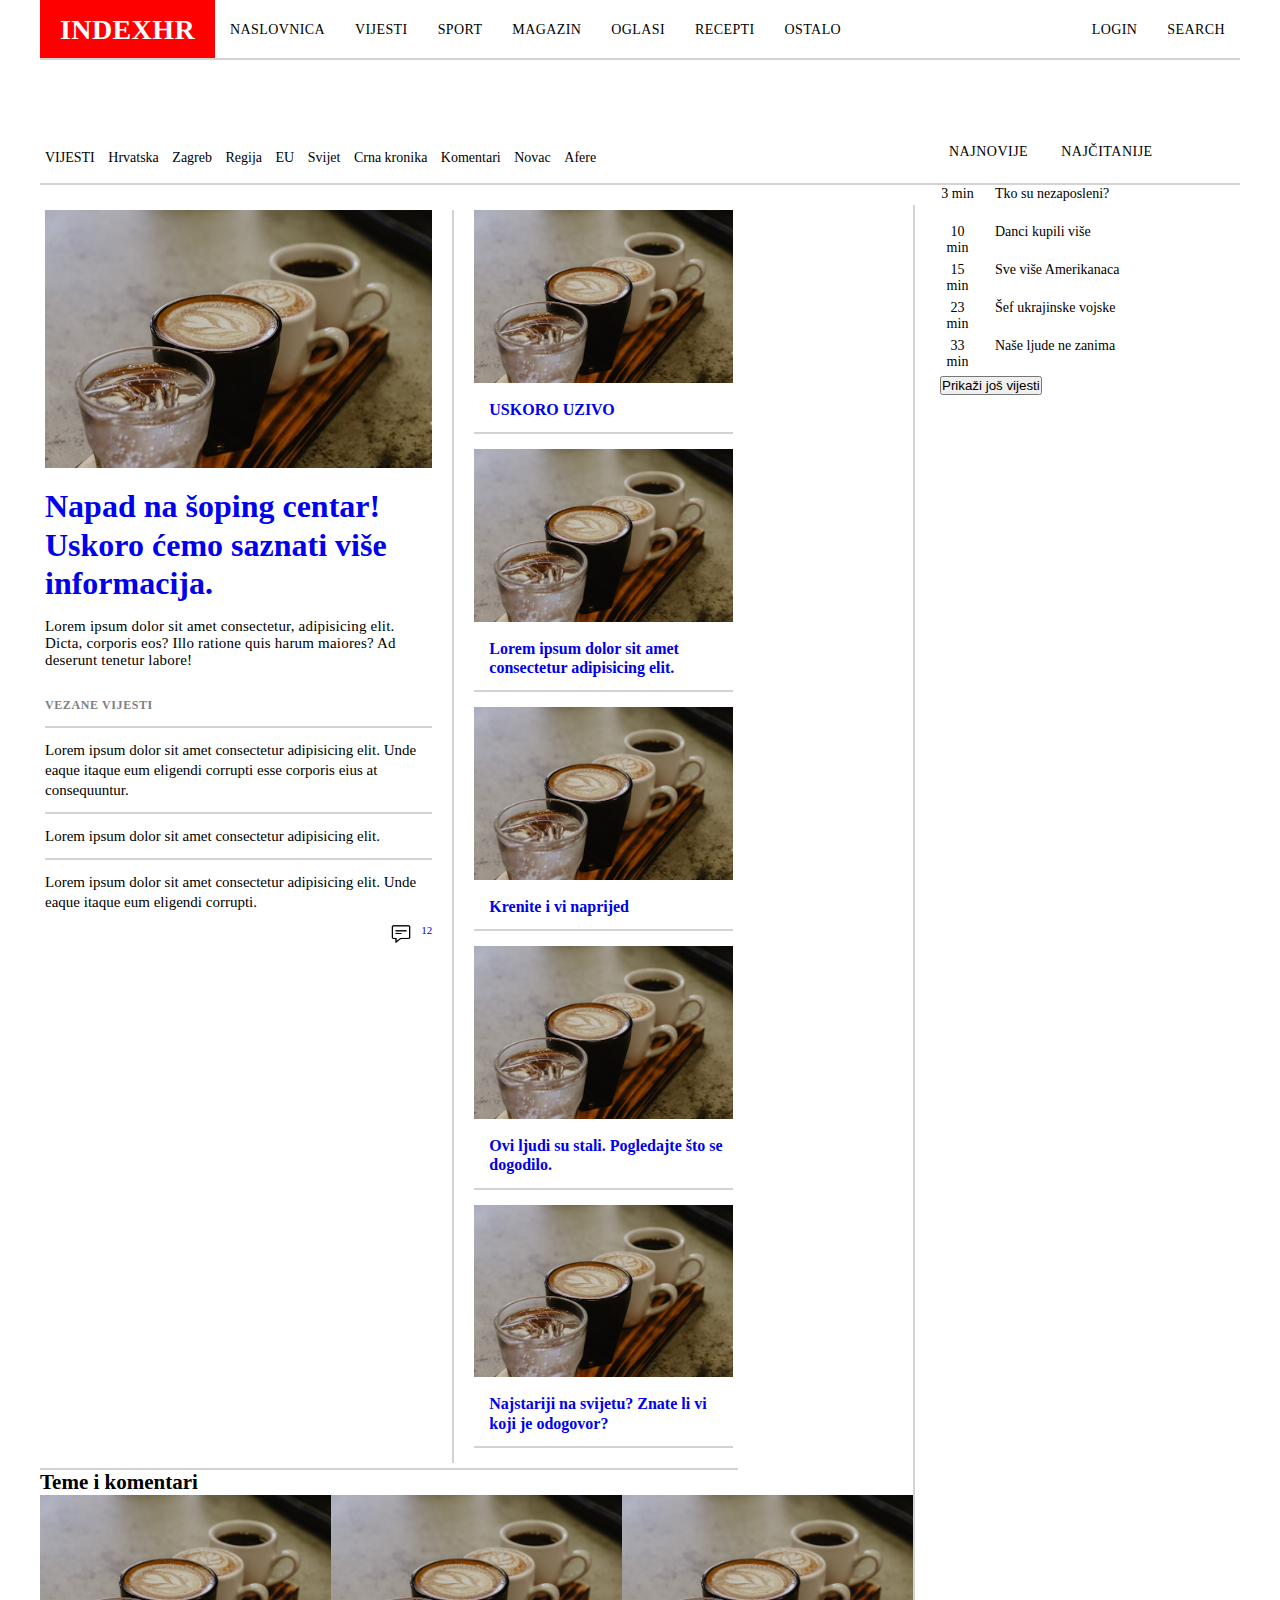
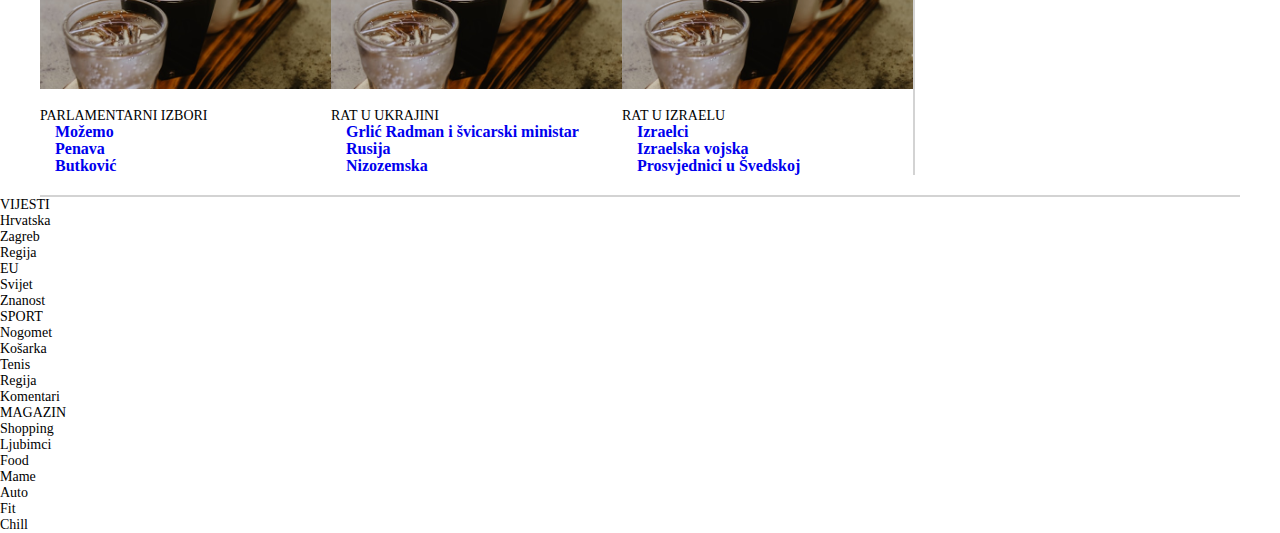
==== commit bb2f4148: "Trying to fix right part" ====
--- a/index.html
+++ b/index.html
@@ -63,7 +63,7 @@
                                     <h2 class="title">Napad na šoping centar! Uskoro ćemo saznati više informacija. </h2>
                                 </a>
                                 <div class="summary">
-                                    <p>Lorem ipsum dolor sit amet consectetur, adipisicing elit. Dicta, corporis eos? Illo ratione quis harum maiores? Ad deserunt tenetur labore! Tempora consequuntur rem unde in illum hic autem ratione adipisci?</p>
+                                    <p>Lorem ipsum dolor sit amet consectetur, adipisicing elit. Dicta, corporis eos? Illo ratione quis harum maiores? Ad deserunt tenetur labore!</p>
                                 </div>
                             </div>
                             
@@ -88,47 +88,52 @@
                         <!-- jednako velik kao left part -->
                         <div class="right-part">
                             <div class="other-news-holder flex">
-                                <div class="bigger-other">
-                                    <a class="news-item-container" href="#">
-                                        <div class="news-item-holder flex">
-                                                <div class="img-holder">
-                                                    <img src="./imgs/1.jpg" alt="Slika se ucitava">
-                                                </div>
-                                            <h3 class="title">USKORO UZIVO</h3>
-                                        </div>
-                                    </a>
-                                </div>
-                                <a class="news-item-container" href="#">
-                                    <div class="news-item-holder flex">
+                                <a class="news-item-container" href="#">
+                                    <div class="news-item-holder flex">
+                                        <div class="flex-item">
+                                            <div class="img-holder">
+                                                <img src="./imgs/1.jpg" alt="Slika se ucitava">
+                                            </div>
+                                        </div>
+                                        <h3 class="title">USKORO UZIVO</h3>
+                                    </div>
+                                </a>
+                                <a class="news-item-container" href="#">
+                                    <div class="news-item-holder flex">
+                                        <div class="flex-item">
                                         <div class="img-holder">
                                             <img src="./imgs/1.jpg" alt="Slika se ucitava">
                                         </div>
+                                        </div>
                                         <h3 class="title">Lorem ipsum dolor sit amet consectetur adipisicing elit.</h3>
                                     </div>
                                 </a>
                                 <a class="news-item-container" href="#">
                                     <div class="news-item-holder flex">
-                                        
-                                        <div class="img-holder">
-                                            <img src="./imgs/1.jpg" alt="Slika se ucitava">
+                                        <div class="flex-item">
+                                            <div class="img-holder">
+                                                <img src="./imgs/1.jpg" alt="Slika se ucitava">
+                                            </div>
                                         </div>
                                         <h3 class="title">Krenite i vi naprijed</h3>
                                     </div>
                                 </a>
                                 <a class="news-item-container" href="#">
                                     <div class="news-item-holder flex">
-                                        
-                                        <div class="img-holder">
-                                            <img src="./imgs/1.jpg" alt="Slika se ucitava">
+                                        <div class="flex-item">
+                                            <div class="img-holder">
+                                                <img src="./imgs/1.jpg" alt="Slika se ucitava">
+                                            </div>
                                         </div>
                                         <h3 class="title">Ovi ljudi su stali. Pogledajte što se dogodilo.</h3>
                                     </div>
                                 </a>
                                 <a class="news-item-container" href="#">
                                     <div class="news-item-holder flex">
-                                        
-                                        <div class="img-holder">
-                                            <img src="./imgs/1.jpg" alt="Slika se ucitava">
+                                        <div class="flex-item">
+                                            <div class="img-holder">
+                                                <img src="./imgs/1.jpg" alt="Slika se ucitava">
+                                            </div>
                                         </div>
                                         <h3 class="title">Najstariji na svijetu? Znate li vi koji je odogovor?</h3>
                                     </div>
@@ -201,17 +206,16 @@
                         </div>
                     </div>
                 </div>
-            </div>
             
-            <!-- desno od main content-a -->
-            <div class="home-category-timeline">
+                <!-- desno od main content-a -->
+                <div class="home-category-timeline">
                     <ul class="nav timeline-tab flex">
                         <li><a href="#">Najnovije</a></li>
                         <li><a href="#">Najčitanije</a></li>
                     </ul>
                     <div class="tab-content">
                         <ul class="ul-tab-content">
-                            <li class="flex">
+                            <li>
                                 <div class="side-time">
                                     <span>3</span>
                                     <span>min</span>
@@ -220,7 +224,7 @@
                                     <a class="vijesti-text-hover" href="#">Tko su nezaposleni?</a>
                                 </div>
                             </li>
-                            <li class="flex">
+                            <li>
                                 <div class="side-time">
                                     <span>10</span>
                                     <span>min</span>
@@ -229,7 +233,7 @@
                                     <a class="vijesti-text-hover" href="#">Danci kupili više</a>
                                 </div>
                             </li>
-                            <li class="flex">
+                            <li>
                                 <div class="side-time">
                                     <span>15</span>
                                     <span>min</span>
@@ -238,7 +242,7 @@
                                     <a class="vijesti-text-hover" href="#">Sve više Amerikanaca</a>
                                 </div>
                             </li>
-                            <li class="flex">
+                            <li>
                                 <div class="side-time">
                                     <span>23</span>
                                     <span>min</span>
@@ -247,7 +251,7 @@
                                     <a class="vijesti-text-hover" href="#">Šef ukrajinske vojske</a>
                                 </div>
                             </li>
-                            <li class="flex">
+                            <li>
                                 <div class="side-time">
                                     <span>33</span>
                                     <span>min</span>
@@ -259,7 +263,10 @@
                         </ul>
                         <button>Prikaži još vijesti</button>
                     </div>
+                </div>
             </div>
+            
+            
         
         </div>
         <footer>
--- a/css/style2.css
+++ b/css/style2.css
@@ -222,32 +222,90 @@
     width: 38%;
 }
 
+.news-item-container{
+    position: relative;
+    margin-bottom: 15px;
+    border-bottom: 2px solid lightgrey;
+}
+
 .other-news-holder{
     flex-direction: column;
 }
 
+.flex-item{
+    flex-basis: 34%;
+}
+
+.title{
+    flex: 1;
+    display: -webkit-box;
+    -webkit-line-clamp: 4;
+    -webkit-box-orient: vertical;
+    overflow: hidden;
+    font-size: 16px;
+    line-height: 1.2;
+    margin-left: 15px;
+    margin-top: -2px;
+}
+
 .news-item-holder{
+    flex-direction: column;
     padding-bottom: 13px;
 }
 
 .img-holder{
-    flex-basis: 35%;
+    margin-bottom: 15px;
+    position: relative;
+    overflow: hidden;
+    
 }
 
 
 /* Time line */ 
 .home-category-timeline{
-    position: absolute;
-    top: 90px;
-    right: 20%;
-}
-
-.home-category-timeline .tab-content{
-    padding-top: 10px;
-}
+    margin-left: 25px;
+    flex: 0 0 300px;
+    margin-top: -59px;
+}
+
+.timeline-tab{
+    line-height: 19px;
+    margin-bottom: 28px;
+    text-align: center;
+}
+
+.timeline-tab li{
+    display: inline-block;
+    margin-right: 15px;
+    font-size: 14px;
+    line-height: 12px;
+    font-weight: 500;
+}
+
+.timeline-tab li a{
+    padding: 0 9px 18px;
+    text-transform: uppercase;
+    letter-spacing: .5px;
+}
+
+
 
 .ul-tab-content li{
-    padding-bottom: 10px;
+    padding-bottom: 22px;
+    clear: both;
+    position: relative;
+}
+
+.side-time{
+    width: 35px;
+    float: left;
+    position:relative;
+    text-align: center;
+}
+
+.title-box{
+    width: calc(100% - 55px);
+    margin-left: 55px;
 }
 
 .flex{
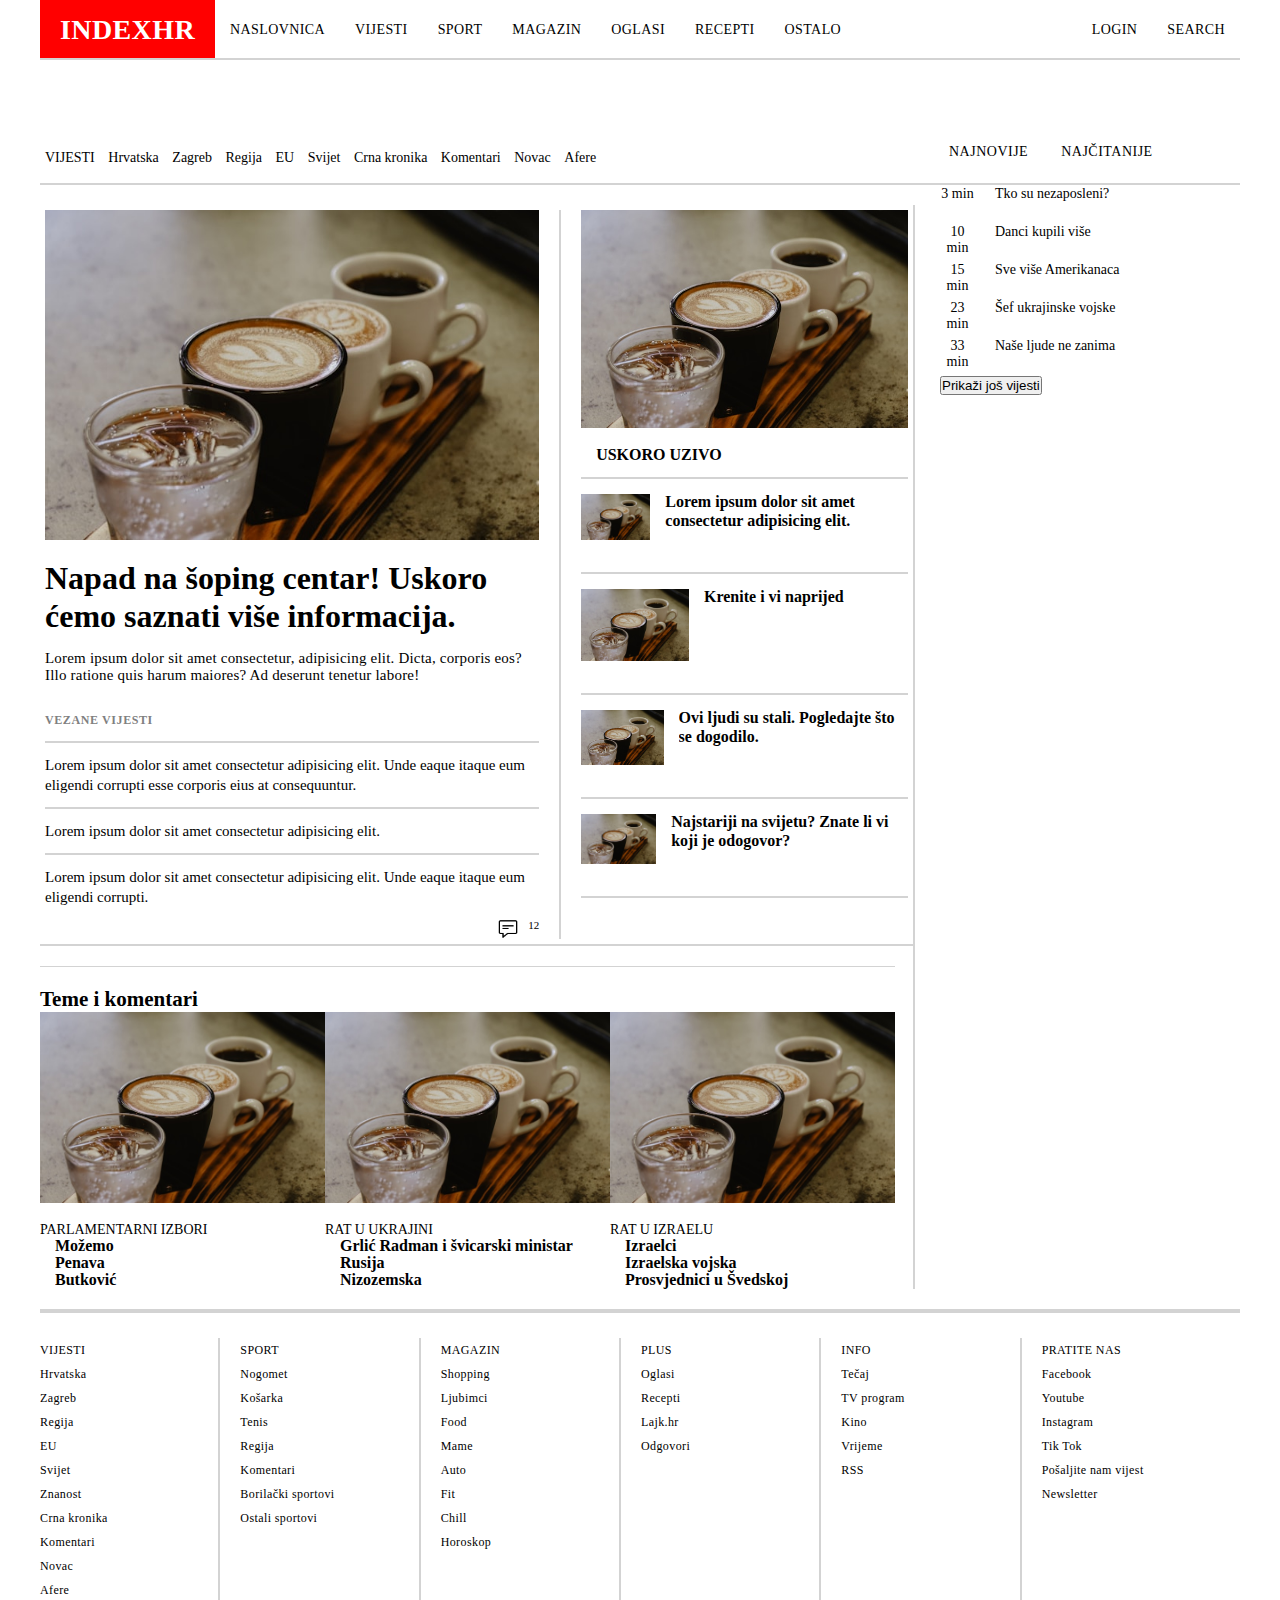
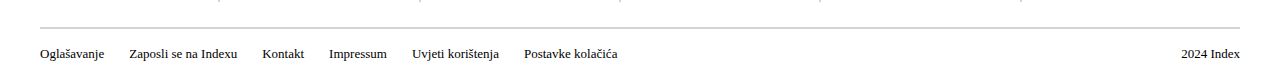
==== commit a374bf4a: "Fixing css | imgs left" ====
--- a/index.html
+++ b/index.html
@@ -89,7 +89,7 @@
                         <div class="right-part">
                             <div class="other-news-holder flex">
                                 <a class="news-item-container" href="#">
-                                    <div class="news-item-holder flex">
+                                    <div class="news-item-holder flex first-other">
                                         <div class="flex-item">
                                             <div class="img-holder">
                                                 <img src="./imgs/1.jpg" alt="Slika se ucitava">
@@ -269,8 +269,8 @@
             
         
         </div>
-        <footer>
-            <nav class="menu-footer">
+        <footer class="main-footer">
+            <nav class="menu-footer flex">
                 <ul>
                     <li><a href="#">VIJESTI</a></li>
                     <li><a href="#">Hrvatska</a></li>
@@ -279,6 +279,10 @@
                     <li><a href="#">EU</a></li>
                     <li><a href="#">Svijet</a></li>
                     <li><a href="#">Znanost</a></li>
+                    <li><a href="#">Crna kronika</a></li>
+                    <li><a href="#">Komentari</a></li>
+                    <li><a href="#">Novac</a></li>
+                    <li><a href="#">Afere</a></li>
                 </ul>
                 <ul>
                     <li><a href="#">SPORT</a></li>
@@ -287,6 +291,8 @@
                     <li><a href="#">Tenis</a></li>
                     <li><a href="#">Regija</a></li>
                     <li><a href="#">Komentari</a></li>
+                    <li><a href="#">Borilački sportovi</a></li>
+                    <li><a href="#">Ostali sportovi</a></li>
                 </ul>
                 <ul>
                     <li><a href="#">MAGAZIN</a></li>
@@ -297,8 +303,42 @@
                     <li><a href="#">Auto</a></li>
                     <li><a href="#">Fit</a></li>
                     <li><a href="#">Chill</a></li>
+                    <li><a href="#">Horoskop</a></li>
+                </ul>
+                <ul>
+                    <li><a href="#">PLUS</a></li>
+                    <li><a href="#">Oglasi</a></li>
+                    <li><a href="#">Recepti</a></li>
+                    <li><a href="#">Lajk.hr</a></li>
+                    <li><a href="#">Odgovori</a></li>
+                </ul>
+                <ul>
+                    <li><a href="#">INFO</a></li>
+                    <li><a href="#">Tečaj</a></li>
+                    <li><a href="#">TV program</a></li>
+                    <li><a href="#">Kino</a></li>
+                    <li><a href="#">Vrijeme</a></li>
+                    <li><a href="#">RSS</a></li>
+                </ul>
+                <ul>
+                    <li><a href="#">PRATITE NAS</a></li>
+                    <li><a href="#">Facebook</a></li>
+                    <li><a href="#">Youtube</a></li>
+                    <li><a href="#">Instagram</a></li>
+                    <li><a href="#">Tik Tok</a></li>
+                    <li><a href="#">Pošaljite nam vijest</a></li>
+                    <li><a href="#">Newsletter</a></li>
                 </ul>
             </nav>
+            <ul class="impressum">
+                <li><a href="#">Oglašavanje</a></li>
+                <li><a href="#">Zaposli se na Indexu</a></li>
+                <li><a href="#">Kontakt</a></li>
+                <li><a href="#">Impressum</a></li>
+                <li><a href="#">Uvjeti korištenja</a></li>
+                <li><a href="#">Postavke kolačića</a></li>
+                <li>2024 Index</li>
+            </ul>
         </footer>
     </body>
 </html>--- a/css/style2.css
+++ b/css/style2.css
@@ -7,6 +7,11 @@
 
 a{
     text-decoration: none;
+    color: black;
+}
+
+a:hover{
+    color: red;
 }
 
 ul{
@@ -37,6 +42,9 @@
     width: 100%;
 }
 
+.flex{
+    display:flex
+}
 
 /* Header */
 .header-navbar{
@@ -131,7 +139,6 @@
 
 /* Top box */
 .top-box{
-    width: 80%;
     display: flex !important;
     border-bottom: solid 2px lightgray;
     padding: 5px;
@@ -233,14 +240,10 @@
 }
 
 .flex-item{
-    flex-basis: 34%;
+    flex-basis: 33%;
 }
 
 .title{
-    flex: 1;
-    display: -webkit-box;
-    -webkit-line-clamp: 4;
-    -webkit-box-orient: vertical;
     overflow: hidden;
     font-size: 16px;
     line-height: 1.2;
@@ -249,8 +252,12 @@
 }
 
 .news-item-holder{
+    flex-direction: row;
+    padding-bottom: 13px;
+}
+
+.news-item-holder.first-other{
     flex-direction: column;
-    padding-bottom: 13px;
 }
 
 .img-holder{
@@ -258,6 +265,20 @@
     position: relative;
     overflow: hidden;
     
+}
+
+/* Featured */
+.featured-container{
+    padding-top: 20px;
+    margin-top: 20px;
+    border-top: 1px solid lightgrey;
+    max-width: 855px;
+    position: relative;
+
+}
+
+.featured-container .featured-item{
+    flex: 1;
 }
 
 
@@ -308,6 +329,47 @@
     margin-left: 55px;
 }
 
-.flex{
-    display:flex
-}
+/* Footer */
+.main-footer{
+    max-width: 1240px;
+    margin: auto;
+    padding: 0 20px;
+    position: relative;
+    
+}
+
+.menu-footer{
+    padding: 25px 0;
+    border-top: 2px solid lightgrey;
+    border-bottom: 2px solid lightgrey;
+
+}
+
+.menu-footer ul{
+    flex: 1;
+    margin-right: 20px;
+}
+
+.menu-footer ul:not(:last-child){
+    border-right: 2px solid lightgrey;
+}
+
+.menu-footer ul li{
+    font-size: 12px;
+    line-height: 2;
+    letter-spacing: .4px;
+}
+
+.impressum{
+    line-height: 50px;
+    font-size: 13px;
+}
+
+.impressum li:not(:last-child){
+    float: left;
+    margin-right: 25px;
+}
+
+.impressum li{
+    float: right;
+}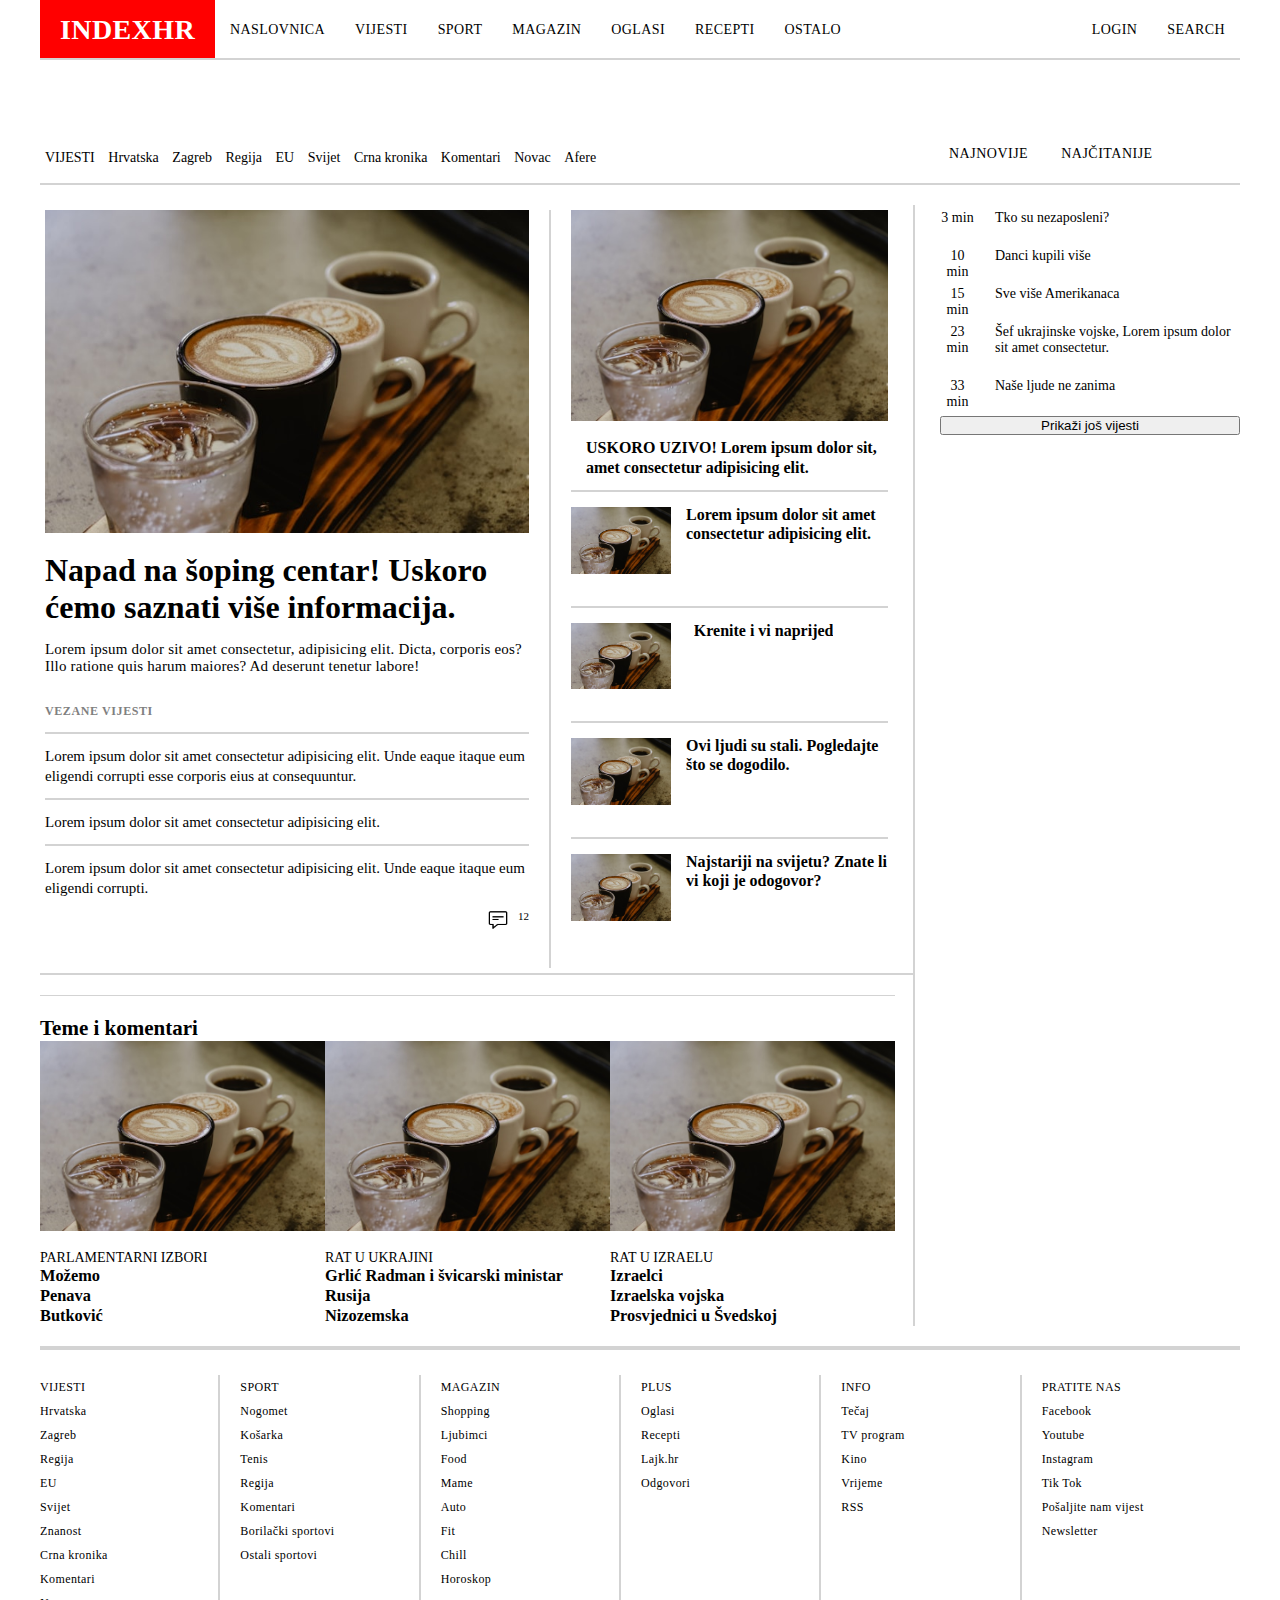
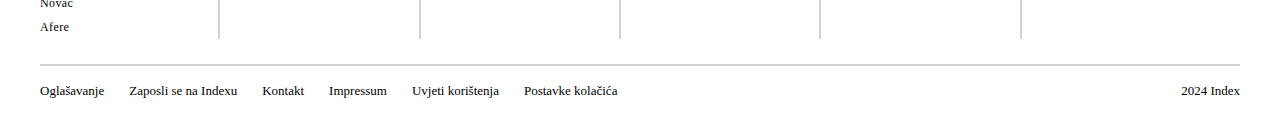
==== commit 1a1befcb: "Hardcode solution for imgs" ====
--- a/index.html
+++ b/index.html
@@ -95,15 +95,15 @@
                                                 <img src="./imgs/1.jpg" alt="Slika se ucitava">
                                             </div>
                                         </div>
-                                        <h3 class="title">USKORO UZIVO</h3>
+                                        <h3 class="title">USKORO UZIVO! Lorem ipsum dolor sit, amet consectetur adipisicing elit.</h3>
                                     </div>
                                 </a>
                                 <a class="news-item-container" href="#">
                                     <div class="news-item-holder flex">
                                         <div class="flex-item">
-                                        <div class="img-holder">
-                                            <img src="./imgs/1.jpg" alt="Slika se ucitava">
-                                        </div>
+                                            <div class="img-holder">
+                                                <img src="./imgs/1.jpg" alt="Slika se ucitava">
+                                            </div>
                                         </div>
                                         <h3 class="title">Lorem ipsum dolor sit amet consectetur adipisicing elit.</h3>
                                     </div>
@@ -248,7 +248,7 @@
                                     <span>min</span>
                                 </div>
                                 <div class="title-box">
-                                    <a class="vijesti-text-hover" href="#">Šef ukrajinske vojske</a>
+                                    <a class="vijesti-text-hover" href="#">Šef ukrajinske vojske, Lorem ipsum dolor sit amet consectetur.</a>
                                 </div>
                             </li>
                             <li>
--- a/css/style2.css
+++ b/css/style2.css
@@ -45,6 +45,14 @@
 .flex{
     display:flex
 }
+
+.img-holder{
+    margin-bottom: 15px;
+    position: relative;
+    overflow: hidden;
+    
+}
+
 
 /* Header */
 .header-navbar{
@@ -226,24 +234,42 @@
 
 /* Desni dio */
 .right-part{
-    width: 38%;
-}
-
-.news-item-container{
-    position: relative;
-    margin-bottom: 15px;
-    border-bottom: 2px solid lightgrey;
+    width: 40%;
 }
 
 .other-news-holder{
     flex-direction: column;
-}
-
-.flex-item{
-    flex-basis: 33%;
-}
-
-.title{
+    margin-right: 20px;
+}
+
+.news-item-container{
+    position: relative;
+    margin-bottom: 15px;
+}
+
+.news-item-container:not(:last-child){
+    border-bottom: 2px solid lightgrey;
+
+}
+
+.news-item-holder{
+    flex-direction: row;
+    padding-bottom: 13px;
+}
+
+.news-item-holder.first-other{
+    flex-direction: column;
+}
+
+.news-item-holder .flex-item{
+    flex-basis: 34%;
+}
+
+.news-item-holder:not(.first-other) .img-holder img{
+    width: 100px;
+}
+
+.news-item-holder .title{
     overflow: hidden;
     font-size: 16px;
     line-height: 1.2;
@@ -251,21 +277,8 @@
     margin-top: -2px;
 }
 
-.news-item-holder{
-    flex-direction: row;
-    padding-bottom: 13px;
-}
-
-.news-item-holder.first-other{
-    flex-direction: column;
-}
-
-.img-holder{
-    margin-bottom: 15px;
-    position: relative;
-    overflow: hidden;
-    
-}
+
+
 
 /* Featured */
 .featured-container{
@@ -299,7 +312,7 @@
     display: inline-block;
     margin-right: 15px;
     font-size: 14px;
-    line-height: 12px;
+    line-height: 16px;
     font-weight: 500;
 }
 
@@ -309,7 +322,9 @@
     letter-spacing: .5px;
 }
 
-
+.tab-content{
+    padding-top: 20px;
+}
 
 .ul-tab-content li{
     padding-bottom: 22px;
@@ -327,6 +342,10 @@
 .title-box{
     width: calc(100% - 55px);
     margin-left: 55px;
+}
+
+.tab-content button{
+    width: 100%;
 }
 
 /* Footer */
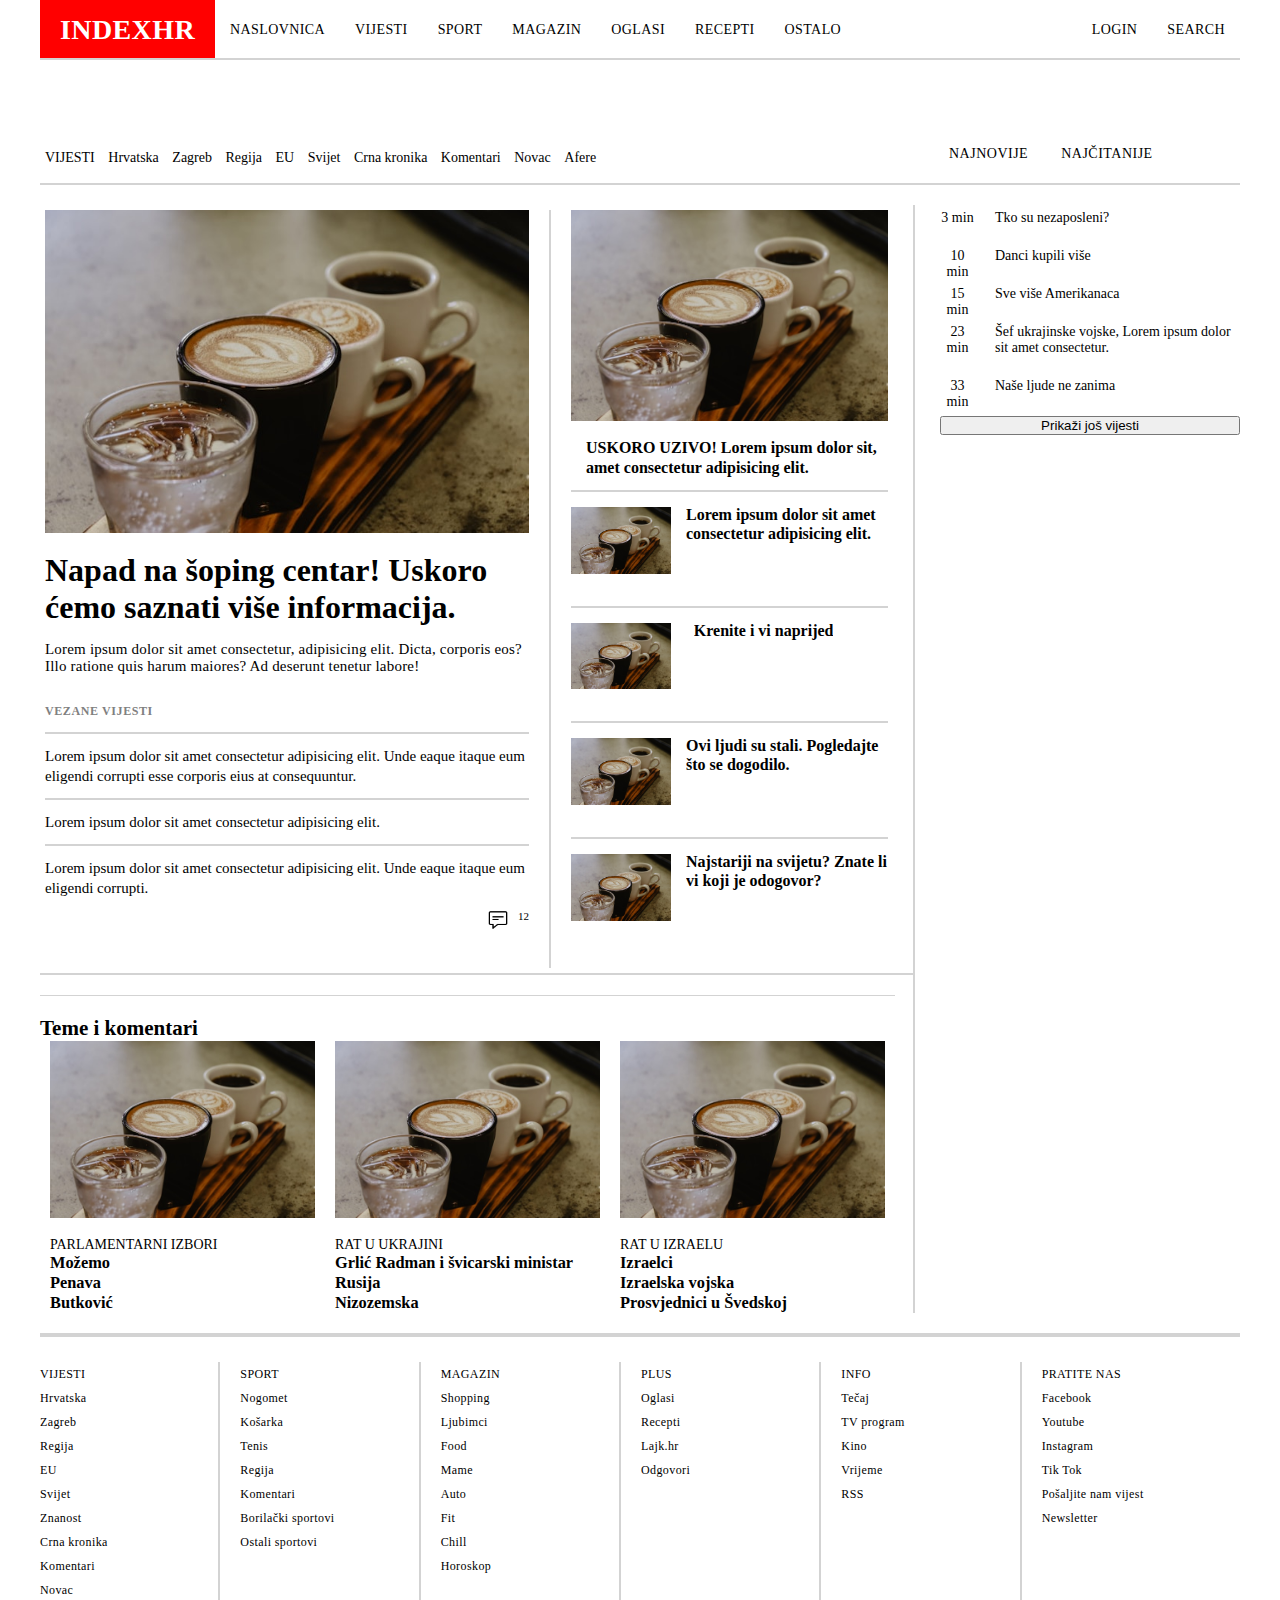
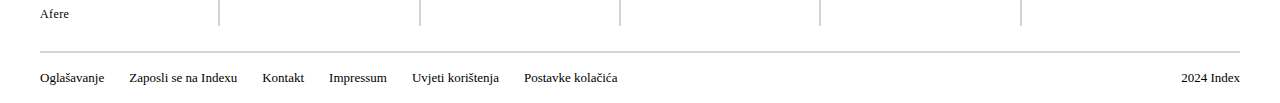
==== commit 8d53d4f3: "Adding one more html" ====
--- a/index.html
+++ b/index.html
@@ -12,8 +12,8 @@
                 <h1 class="logo-h1"><a class="logo"  href="#" >INDEXhr</a></h1>
                 <nav class="header-nav">
                     <ul>
-                        <li><a href="#">NASLOVNICA</a></li>
-                        <li><a href="#">VIJESTI</a></li>
+                        <li><a href="index.html">NASLOVNICA</a></li>
+                        <li><a href="vijesti.html">VIJESTI</a></li>
                         <li><a href="#">SPORT</a></li>
                         <li><a href="#">MAGAZIN</a></li>
                         <li><a href="#">OGLASI</a></li>
@@ -34,7 +34,7 @@
             <!-- navigacija po kategoriji -->
             <div class="category-main">
                 <ul class="nav">
-                    <li><a href="#">VIJESTI</a></li>
+                    <li><a href="vijesti.html">VIJESTI</a></li>
                     <li><a href="#">Hrvatska</a></li>
                     <li><a href="#">Zagreb</a></li>
                     <li><a href="#">Regija</a></li>
@@ -270,7 +270,7 @@
         
         </div>
         <footer class="main-footer">
-            <nav class="menu-footer flex">
+            <nav class="nav-footer flex">
                 <ul>
                     <li><a href="#">VIJESTI</a></li>
                     <li><a href="#">Hrvatska</a></li>
--- a/css/style2.css
+++ b/css/style2.css
@@ -292,6 +292,7 @@
 
 .featured-container .featured-item{
     flex: 1;
+    padding: 0 10px;
 }
 
 
@@ -357,23 +358,23 @@
     
 }
 
-.menu-footer{
+.nav-footer{
     padding: 25px 0;
     border-top: 2px solid lightgrey;
     border-bottom: 2px solid lightgrey;
 
 }
 
-.menu-footer ul{
+.nav-footer ul{
     flex: 1;
     margin-right: 20px;
 }
 
-.menu-footer ul:not(:last-child){
+.nav-footer ul:not(:last-child){
     border-right: 2px solid lightgrey;
 }
 
-.menu-footer ul li{
+.nav-footer ul li{
     font-size: 12px;
     line-height: 2;
     letter-spacing: .4px;
